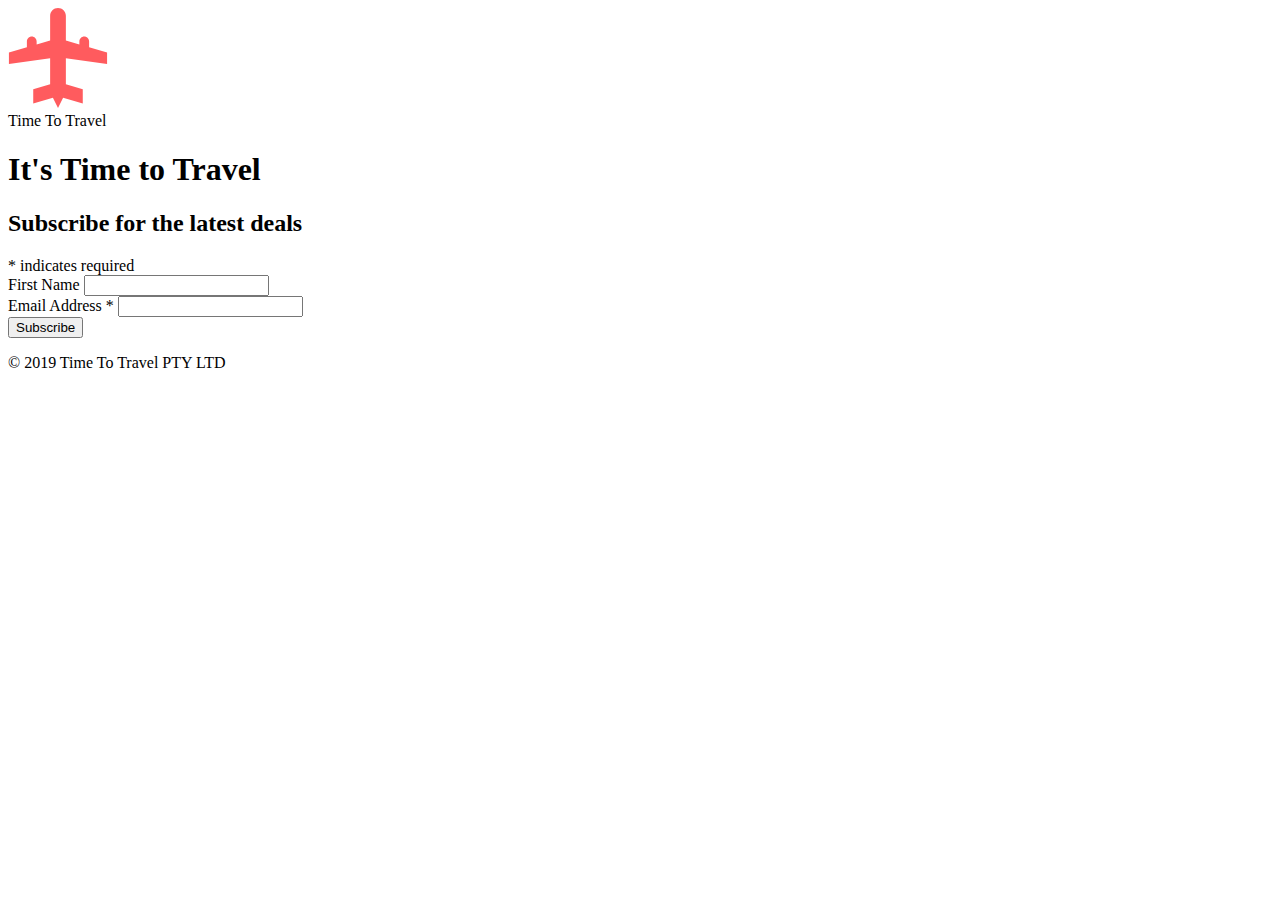
==== index.html @ d87f47b0 "Added mailchimp form" ====
<!DOCTYPE html>

<html>
  <head>
    <meta charset="utf-8" />

    <title>
      Great Travel Deals from It's Time to Travel
    </title>

    <meta
      name="description"
      content="Find exclusive, boutique holidays, cruises and adventures from Australia's leading travel agent."
    />
  </head>

  <body>
    <header>
      <div class="layout-wide">
        <div class="logo-wrapper">
          <a href="index.html">
            <img
              alt="Time To Travel Logo"
              src="resources/images/logo.svg"
              class="logo"
            />
          </a>
        </div>

        <div class="site-title">
          Time To Travel
        </div>
      </div>
      <!-- layout-wide-->
    </header>

    <main>
      <h1>It's Time to Travel</h1>
    </main>

    <footer>
      <div class="footer-subscribe">
        <div class="layout-wide">
          <!-- subscription form will go here -->

          <!-- Begin Mailchimp Signup Form -->
          <div id="mc_embed_signup">
            <form
              action="https://ymail.us20.list-manage.com/subscribe/post?u=9c3291840de8556e7c569e293&amp;id=78b073506f"
              method="post"
              id="mc-embedded-subscribe-form"
              name="mc-embedded-subscribe-form"
              class="validate"
              target="_blank"
              novalidate
            >
              <div id="mc_embed_signup_scroll">
                <h2>Subscribe for the latest deals</h2>
                <div class="indicates-required">
                  <span class="asterisk">*</span> indicates required
                </div>
                <div class="mc-field-group">
                  <label for="mce-FNAME">First Name </label>
                  <input
                    type="text"
                    value=""
                    name="FNAME"
                    class=""
                    id="mce-FNAME"
                  />
                </div>
                <div class="mc-field-group">
                  <label for="mce-EMAIL"
                    >Email Address <span class="asterisk">*</span>
                  </label>
                  <input
                    type="email"
                    value=""
                    name="EMAIL"
                    class="required email"
                    id="mce-EMAIL"
                  />
                </div>
                <div id="mce-responses" class="clear">
                  <div
                    class="response"
                    id="mce-error-response"
                    style="display:none"
                  ></div>
                  <div
                    class="response"
                    id="mce-success-response"
                    style="display:none"
                  ></div>
                </div>
                <!-- real people should not fill this in and expect good things - do not remove this or risk form bot signups-->
                <div
                  style="position: absolute; left: -5000px;"
                  aria-hidden="true"
                >
                  <input
                    type="text"
                    name="b_9c3291840de8556e7c569e293_78b073506f"
                    tabindex="-1"
                    value=""
                  />
                </div>
                <div class="clear">
                  <input
                    type="submit"
                    value="Subscribe"
                    name="subscribe"
                    id="mc-embedded-subscribe"
                    class="button"
                  />
                </div>
              </div>
            </form>
          </div>
          <script
            type="text/javascript"
            src="//s3.amazonaws.com/downloads.mailchimp.com/js/mc-validate.js"
          ></script
          ><script type="text/javascript">
            (function($) {
              window.fnames = new Array();
              window.ftypes = new Array();
              fnames[1] = "FNAME";
              ftypes[1] = "text";
              fnames[0] = "EMAIL";
              ftypes[0] = "email";
              fnames[3] = "ADDRESS";
              ftypes[3] = "address";
              fnames[4] = "PHONE";
              ftypes[4] = "phone";
            })(jQuery);
            var $mcj = jQuery.noConflict(true);
          </script>
          <!--End mc_embed_signup-->
        </div>
      </div>

      <div class="footer-notices">
        <div class="layout-wide">
          <p>&copy; 2019 Time To Travel PTY LTD</p>
        </div>
      </div>
    </footer>
  </body>
</html>
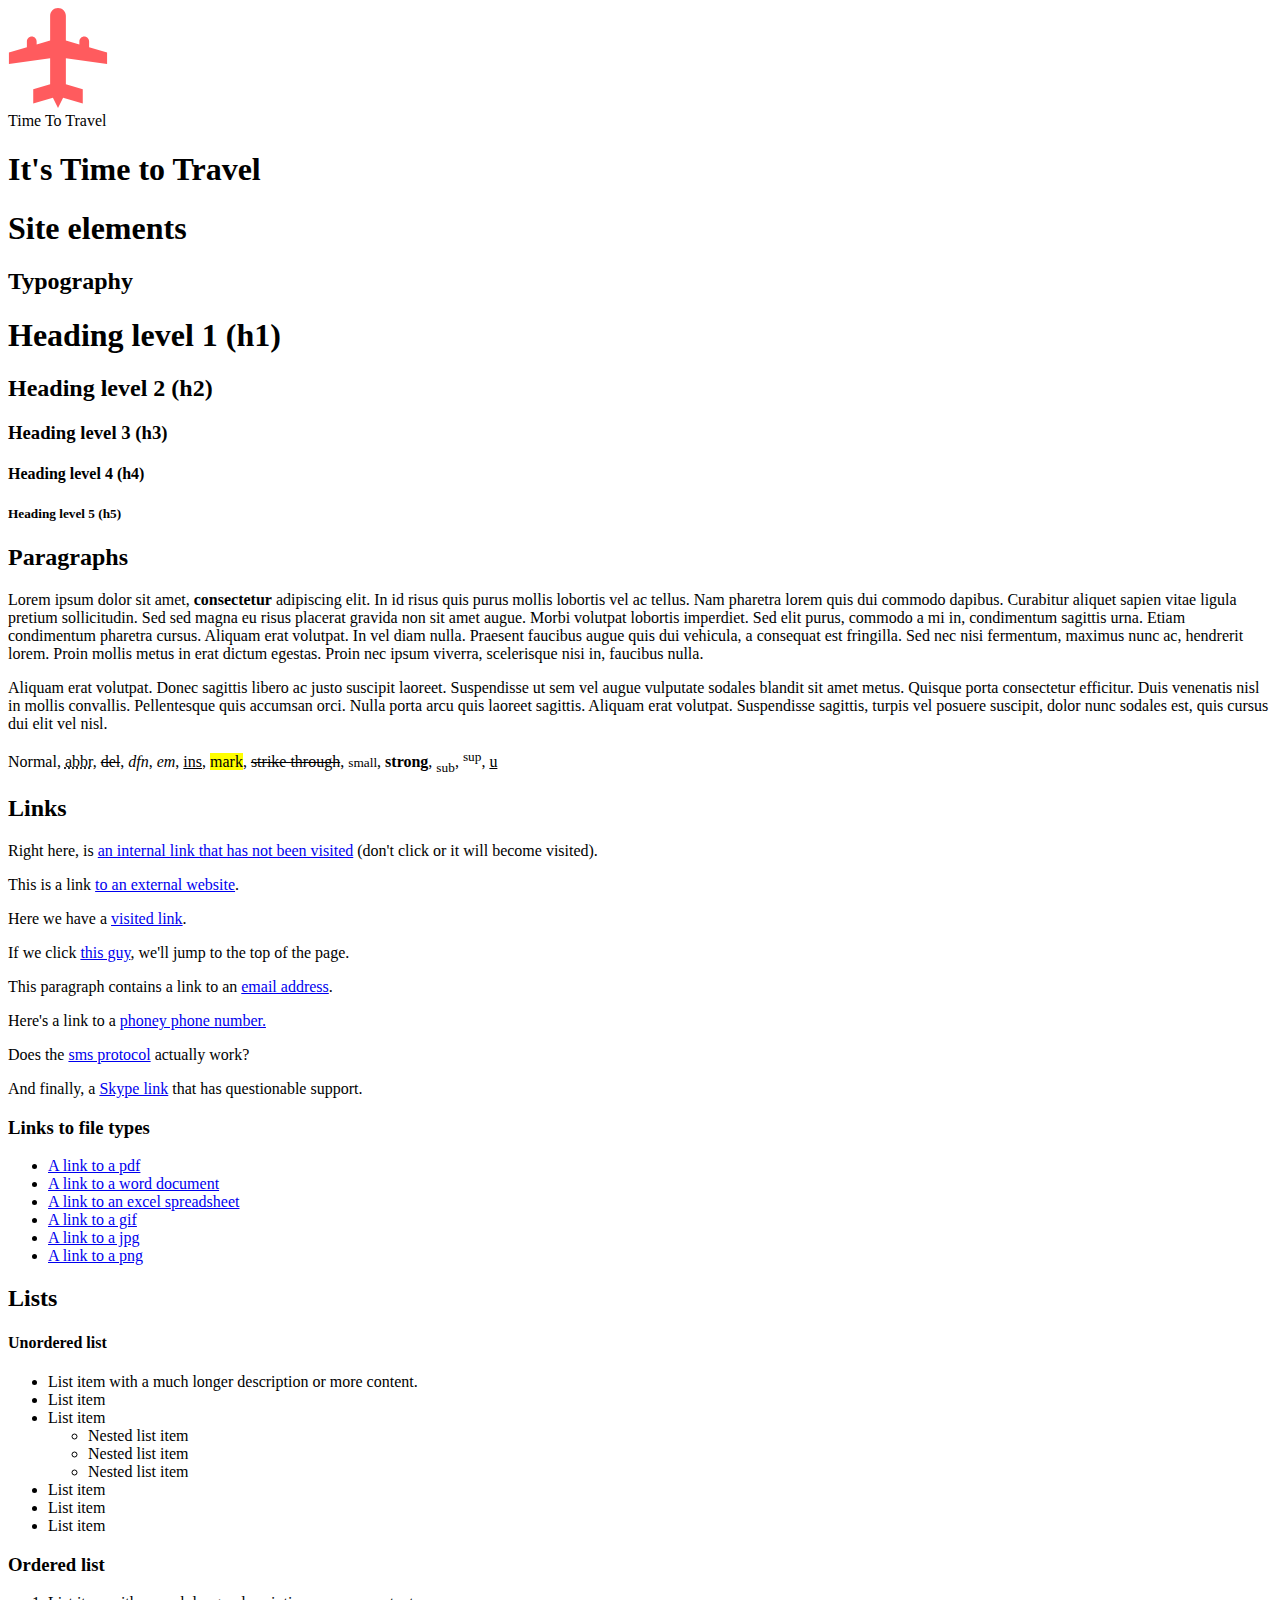
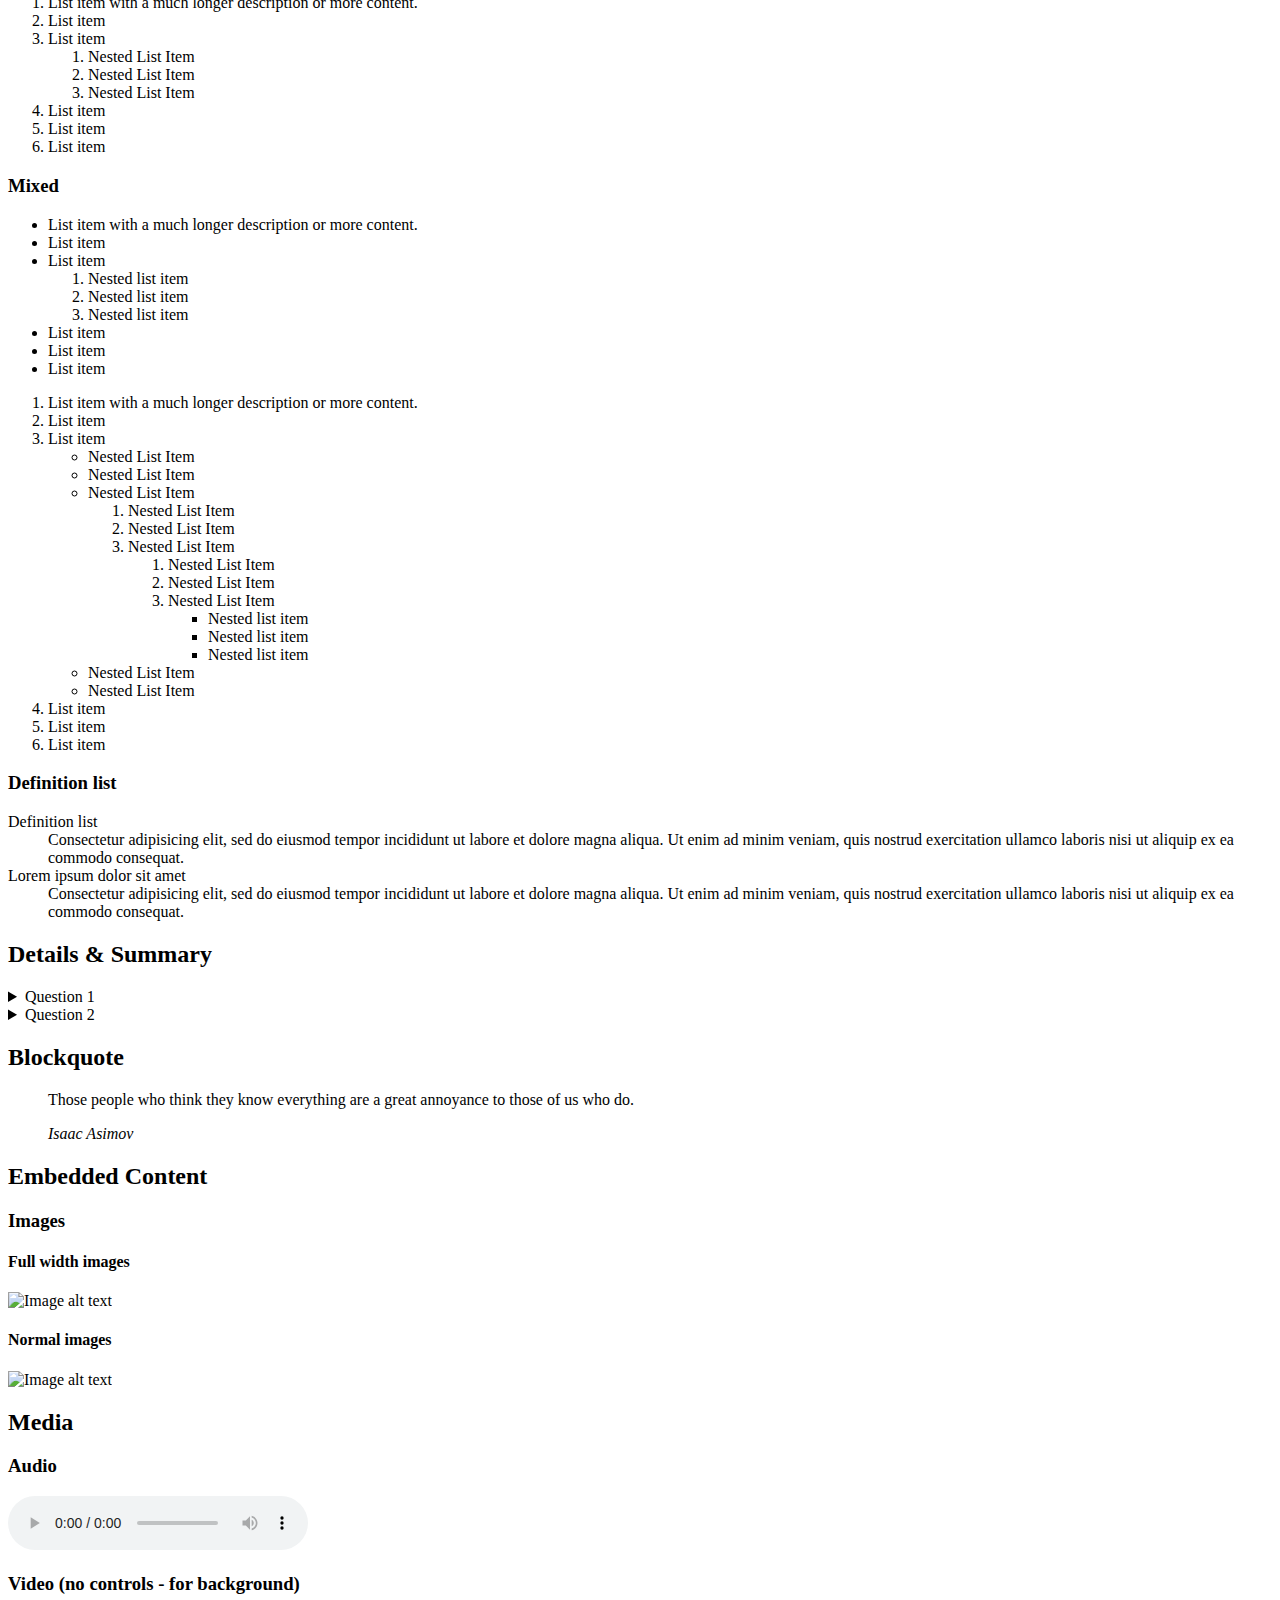
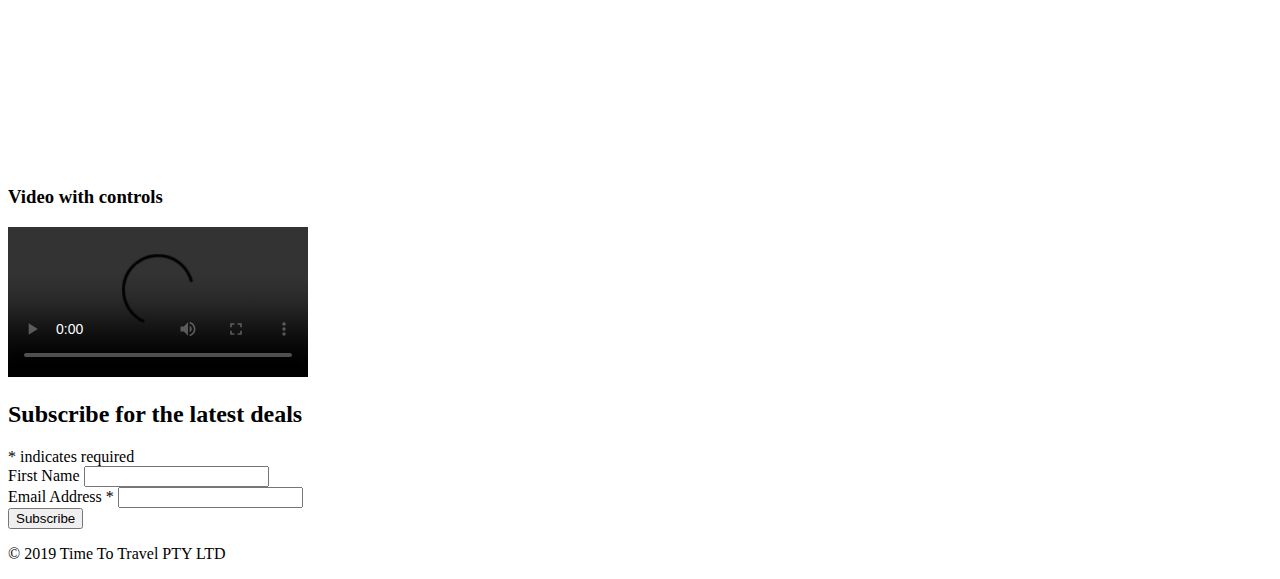
==== commit 7bb406b7: "Added dummy content" ====
--- a/index.html
+++ b/index.html
@@ -36,6 +36,297 @@
 
     <main>
       <h1>It's Time to Travel</h1>
+
+      <section class="layout-wide">
+        <h1>Site elements</h1>
+    
+        <h2>Typography</h2>
+    
+        <h1>Heading level 1 (h1)</h1>
+        <h2 class="section-title">Heading level 2 (h2)</h2>
+        <h3 class="subtitle">Heading level 3 (h3)</h3>
+        <h4 class="">Heading level 4 (h4)</h4>
+        <h5>Heading level 5 (h5)</h5>
+    
+    
+        <h2>Paragraphs</h2>
+        <p>Lorem ipsum dolor sit amet,
+            <strong>consectetur</strong> adipiscing elit. In id risus quis purus mollis lobortis vel ac tellus. Nam pharetra lorem quis
+            dui commodo dapibus. Curabitur aliquet sapien vitae ligula pretium sollicitudin. Sed sed magna eu risus placerat
+            gravida non sit amet augue. Morbi volutpat lobortis imperdiet. Sed elit purus, commodo a mi in, condimentum sagittis
+            urna. Etiam condimentum pharetra cursus. Aliquam erat volutpat. In vel diam nulla. Praesent faucibus augue quis dui
+            vehicula, a consequat est fringilla. Sed nec nisi fermentum, maximus nunc ac, hendrerit lorem. Proin mollis metus
+            in erat dictum egestas. Proin nec ipsum viverra, scelerisque nisi in, faucibus nulla.</p>
+        <p>Aliquam erat volutpat. Donec sagittis libero ac justo suscipit laoreet. Suspendisse ut sem vel augue vulputate sodales
+            blandit sit amet metus. Quisque porta consectetur efficitur. Duis venenatis nisl in mollis convallis. Pellentesque
+            quis accumsan orci. Nulla porta arcu quis laoreet sagittis. Aliquam erat volutpat. Suspendisse sagittis, turpis vel
+            posuere suscipit, dolor nunc sodales est, quis cursus dui elit vel nisl.</p>
+    
+        <p>Normal,
+            <abbr title="Abbreviations">abbr</abbr>,
+            <del>del</del>,
+            <dfn>dfn</dfn>,
+            <em>em</em>,
+            <ins>ins</ins>,
+            <mark>mark</mark>,
+            <s>strike through</s>,
+            <small>small</small>,
+            <strong>strong</strong>,
+            <sub>sub</sub>,
+            <sup>sup</sup>,
+            <u>u</u>
+        </p>
+    
+    
+        <h2>Links</h2>
+        <p>Right here, is
+            <a href="?2017-06-2703%3A30%3A17">an internal link that has not been visited</a> (don't click or it will become visited).
+        </p>
+        <p>This is a link
+            <a href="http://google.com">to an external website</a>.</p>
+        <p>Here we have a
+            <a href=".">visited link</a>.</p>
+        <p>If we click
+            <a href="#">this guy</a>, we'll jump to the top of the page.</p>
+    
+        <p>This paragraph contains a link to an
+            <a href="mailto:sam@meeum.com">email address</a>.</p>
+        <p>Here's a link to a
+            <a href="tel:12345678">phoney phone number.</a>
+        </p>
+        <p>Does the
+            <a href="sms:0413889846">sms protocol</a> actually work?</p>
+        <p>And finally, a
+            <a href="callto:sam_hemphill">Skype link</a> that has questionable support.</p>
+        <h3>Links to file types</h3>
+        <ul class="file-list">
+            <li>
+                <a href="test.pdf">A link to a pdf</a>
+            </li>
+            <li>
+                <a href="test.doc">A link to a word document</a>
+            </li>
+            <li>
+                <a href="test.xlsx">A link to an excel spreadsheet</a>
+            </li>
+            <li>
+                <a href="test.gif">A link to a gif</a>
+            </li>
+            <li>
+                <a href="test.jpg">A link to a jpg</a>
+            </li>
+            <li>
+                <a href="test.png">A link to a png</a>
+            </li>
+        </ul>
+    
+        <h2>Lists</h2>
+        <h4>Unordered list</h4>
+        <ul>
+            <li>List item with a much longer description or more content.</li>
+            <li>List item</li>
+            <li>List item
+                <ul>
+                    <li>Nested list item</li>
+                    <li>Nested list item</li>
+                    <li>Nested list item</li>
+                </ul>
+            </li>
+            <li>List item</li>
+            <li>List item</li>
+            <li>List item</li>
+        </ul>
+        <h3>Ordered list</h3>
+        <ol>
+            <li>List item with a much longer description or more content.</li>
+            <li>List item</li>
+            <li>List item
+                <ol>
+                    <li>Nested List Item</li>
+                    <li>Nested List Item</li>
+                    <li>Nested List Item</li>
+                </ol>
+            </li>
+            <li>List item</li>
+            <li>List item</li>
+            <li>List item</li>
+        </ol>
+        <h3>Mixed</h3>
+        <ul>
+            <li>List item with a much longer description or more content.</li>
+            <li>List item</li>
+            <li>List item
+                <ol>
+                    <li>Nested list item</li>
+                    <li>Nested list item</li>
+                    <li>Nested list item</li>
+                </ol>
+            </li>
+            <li>List item</li>
+            <li>List item</li>
+            <li>List item</li>
+        </ul>
+        <ol>
+            <li>List item with a much longer description or more content.</li>
+            <li>List item</li>
+            <li>List item
+                <ul>
+                    <li>Nested List Item</li>
+                    <li>Nested List Item</li>
+                    <li>Nested List Item
+                        <ol>
+                            <li>Nested List Item</li>
+                            <li>Nested List Item</li>
+                            <li>Nested List Item
+                                <ol>
+                                    <li>Nested List Item</li>
+                                    <li>Nested List Item</li>
+                                    <li>Nested List Item
+                                        <ul>
+                                            <li>Nested list item</li>
+                                            <li>Nested list item</li>
+                                            <li>Nested list item</li>
+                                        </ul>
+                                    </li>
+                                </ol>
+                            </li>
+                        </ol>
+                    </li>
+                    <li>Nested List Item</li>
+                    <li>Nested List Item</li>
+                </ul>
+            </li>
+            <li>List item</li>
+            <li>List item</li>
+            <li>List item</li>
+        </ol>
+        <h3>Definition list</h3>
+        <dl>
+            <dt>Definition list</dt>
+            <dd>Consectetur adipisicing elit, sed do eiusmod tempor incididunt ut labore et dolore magna aliqua. Ut enim ad minim
+                veniam, quis nostrud exercitation ullamco laboris nisi ut aliquip ex ea commodo consequat.</dd>
+            <dt>Lorem ipsum dolor sit amet</dt>
+            <dd>Consectetur adipisicing elit, sed do eiusmod tempor incididunt ut labore et dolore magna aliqua. Ut enim ad minim
+                veniam, quis nostrud exercitation ullamco laboris nisi ut aliquip ex ea commodo consequat.</dd>
+        </dl>
+        <h2>Details &amp; Summary</h2>
+        <details>
+            <summary>Question 1</summary>
+            <p>
+                <strong>Pellentesque habitant morbi tristique</strong> senectus et netus et malesuada fames ac turpis egestas. Vestibulum
+                tortor quam, feugiat vitae, ultricies eget, tempor sit amet, ante. Donec eu libero sit amet quam egestas semper.
+                <em>Aenean ultricies mi vitae est.</em> Mauris placerat eleifend leo. Quisque sit amet est et sapien ullamcorper
+                pharetra. Vestibulum erat wisi, condimentum sed,
+                <code>commodo vitae</code>, ornare sit amet, wisi. Aenean fermentum, elit eget tincidunt condimentum, eros ipsum rutrum orci, sagittis
+                tempus lacus enim ac dui.
+                <a href="#" onclick="return false;">Donec non enim</a> in turpis pulvinar facilisis. Ut felis.</p>
+            <details>
+                <summary>Related documents</summary>
+                <ul>
+                    <li>
+                        <a href="#" onclick="return false;">Lorem ipsum dolor sit amet, consectetuer adipiscing elit.</a>
+                    </li>
+                    <li>
+                        <a href="#" onclick="return false;">Aliquam tincidunt mauris eu risus.</a>
+                    </li>
+                    <li>
+                        <a href="#" onclick="return false;">Lorem ipsum dolor sit amet, consectetuer adipiscing elit.</a>
+                    </li>
+                    <li>
+                        <a href="#" onclick="return false;">Aliquam tincidunt mauris eu risus.</a>
+                    </li>
+                </ul>
+            </details>
+        </details>
+        <details>
+            <summary>Question 2</summary>
+            <p>Duis consequat metus et eros rutrum, interdum facilisis urna interdum. Etiam facilisis diam in libero varius ultricies
+                id id est. Sed lacinia pellentesque sem vel sagittis.</p>
+        </details>
+    
+        <h2>Blockquote</h2>
+        <blockquote>
+            <p>Those people who think they know everything are a great annoyance to those of us who do.</p>
+            <cite>Isaac Asimov</cite>
+        </blockquote>
+    
+        <h2>Embedded Content</h2>
+    
+        <h3>Images</h3>
+    
+        <h4>Full width images</h4>
+        <div class="layout-full-width">
+    
+    
+            <img src="/resources/" alt="Image alt text">
+    
+        </div>
+        <h4>Normal images</h4>
+        <div class="layout-full-width">
+    
+            <img src="//placekitten.com/480/480" alt="Image alt text">
+    
+        </div>
+    
+        <!--
+        <h2 class="">Embedded iFrames</h2>
+    
+        <h3>Google map iframe</h3>
+    
+    
+    
+        <iframe src="//www.google.com/maps/embed?pb=!1m18!1m12!1m3!1d3023.0178591622634!2d-73.99626068437783!3d40.739632543860985!2m3!1f0!2f0!3f0!3m2!1i1024!2i768!4f13.1!3m3!1m2!1s0x89c259a328bb5c7f%3A0xf14187fc45e4df26!2sSpotify!5e0!3m2!1sen!2sau!4v1525579267928"
+            width="600" height="450" frameborder="0" style="border:0" allowfullscreen></iframe>
+    
+    
+    
+        <h3>YouTube iframe</h3>
+        <iframe width="560" height="315" src="https://www.youtube.com/embed/jm6GXnV7c6E" frameborder="0" allow="autoplay; encrypted-media" allowfullscreen></iframe>
+    
+        -->
+    
+    
+    
+        <h2>Media</h2>
+    
+        <h3>Audio</h3>
+    
+    
+        <div>
+            <!-- Simple audio playback -->
+            <audio src="resources/audio/Friday-Night-Lights-intro.mp3" controls>
+                Your browser does not support the
+                <code>audio</code> element.
+            </audio>
+        </div>
+    
+    
+    
+        <h3>Video (no controls - for background)</h3>
+        <video autoplay loop class="">
+            <source src="resources/video/Cloud_Surf.mp4" type="video/mp4" poster="resources/video/Cloud_Surf.jpg" />Your browser does not support the video tag. I suggest you upgrade your browser.
+            <source src="resources/video/Cloud_Surf.webm" type="video/webm" poster="resources/video/Cloud_Surf.jpg" />Your browser does not support the video tag. I suggest you upgrade your browser.
+        </video>
+    
+    
+    
+        <h3>Video with controls</h3>
+    
+    
+    
+        <video controls class="">
+            <source src="resources/video/Cloud_Surf.mp4" type="video/mp4" poster="resources/video/Cloud_Surf.jpg" />Your browser does not support the video tag. I suggest you upgrade your browser.
+            <source src="resources/video/Cloud_Surf.webm" type="video/webm" poster="resources/video/Cloud_Surf.jpg" />Your browser does not support the video tag. I suggest you upgrade your browser.
+        </video>
+    
+    
+    
+    
+    
+    
+    </section>
+    
+
     </main>
 
     <footer>
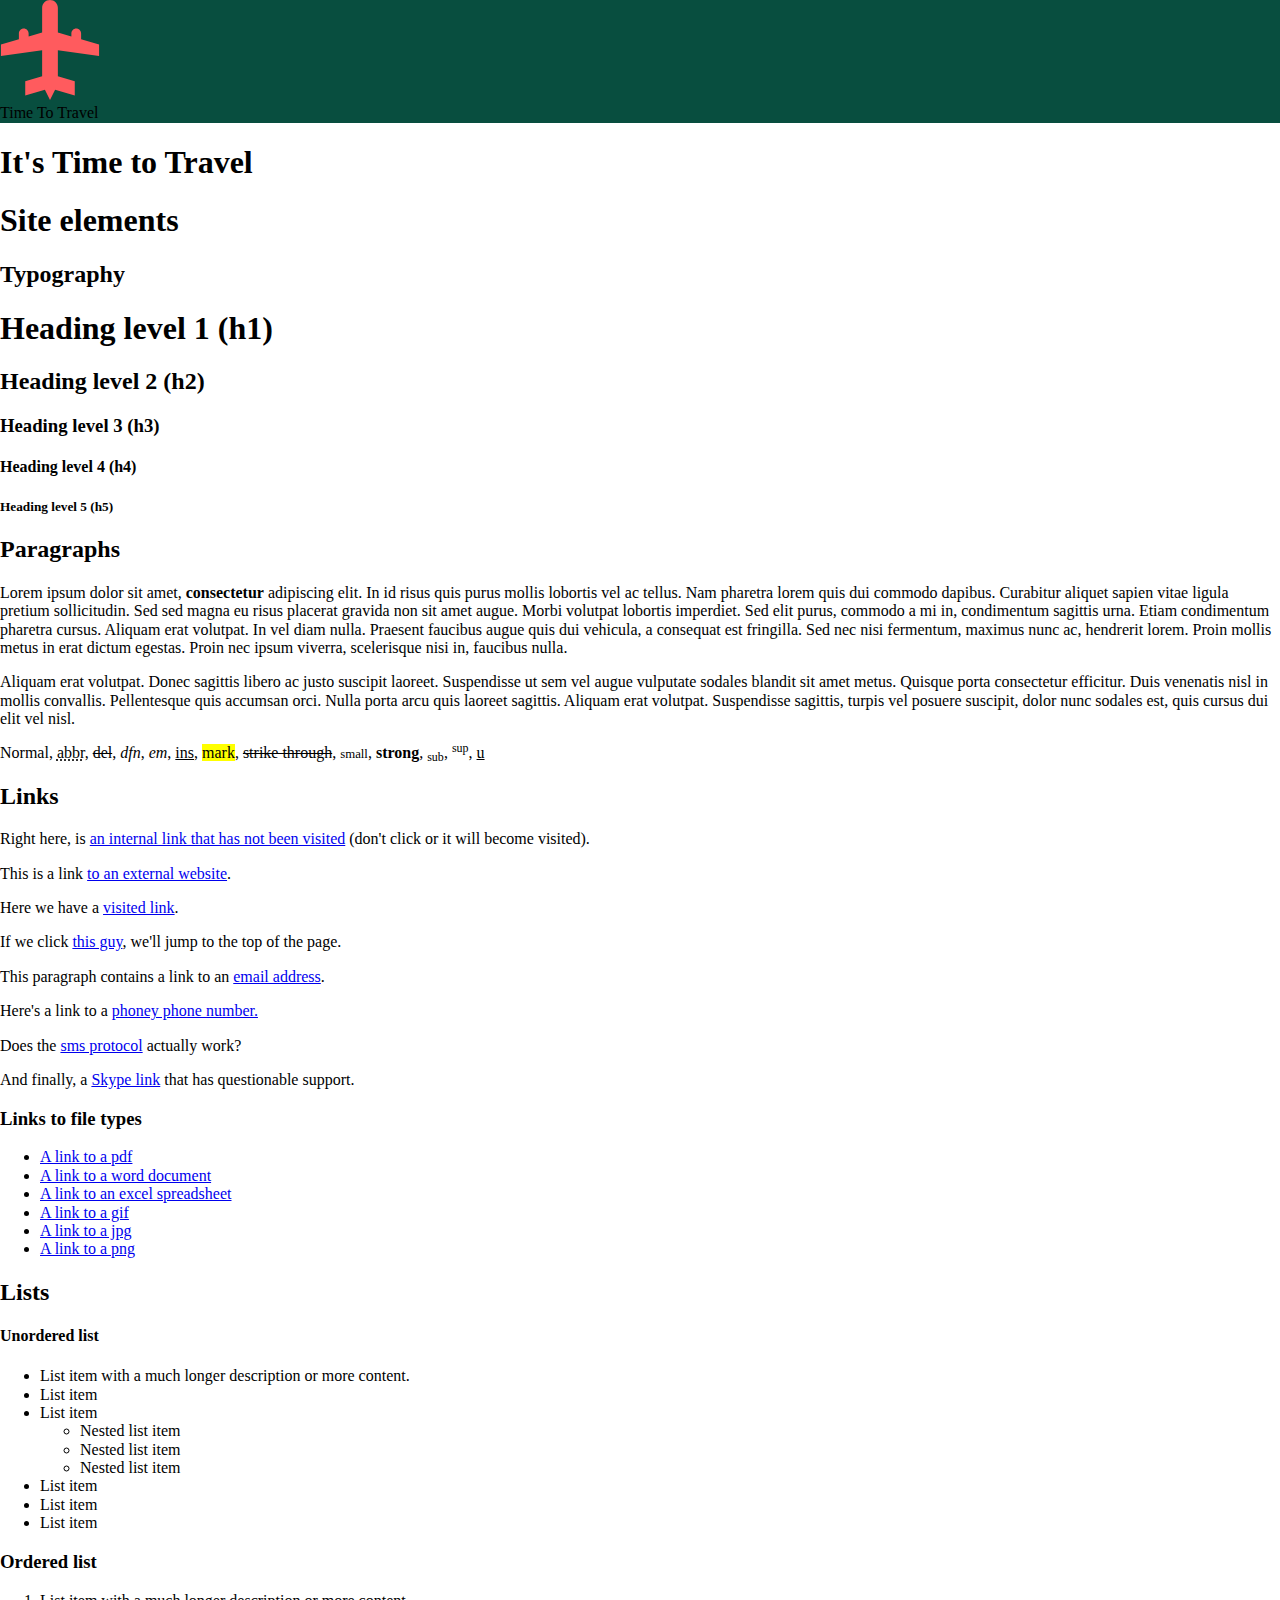
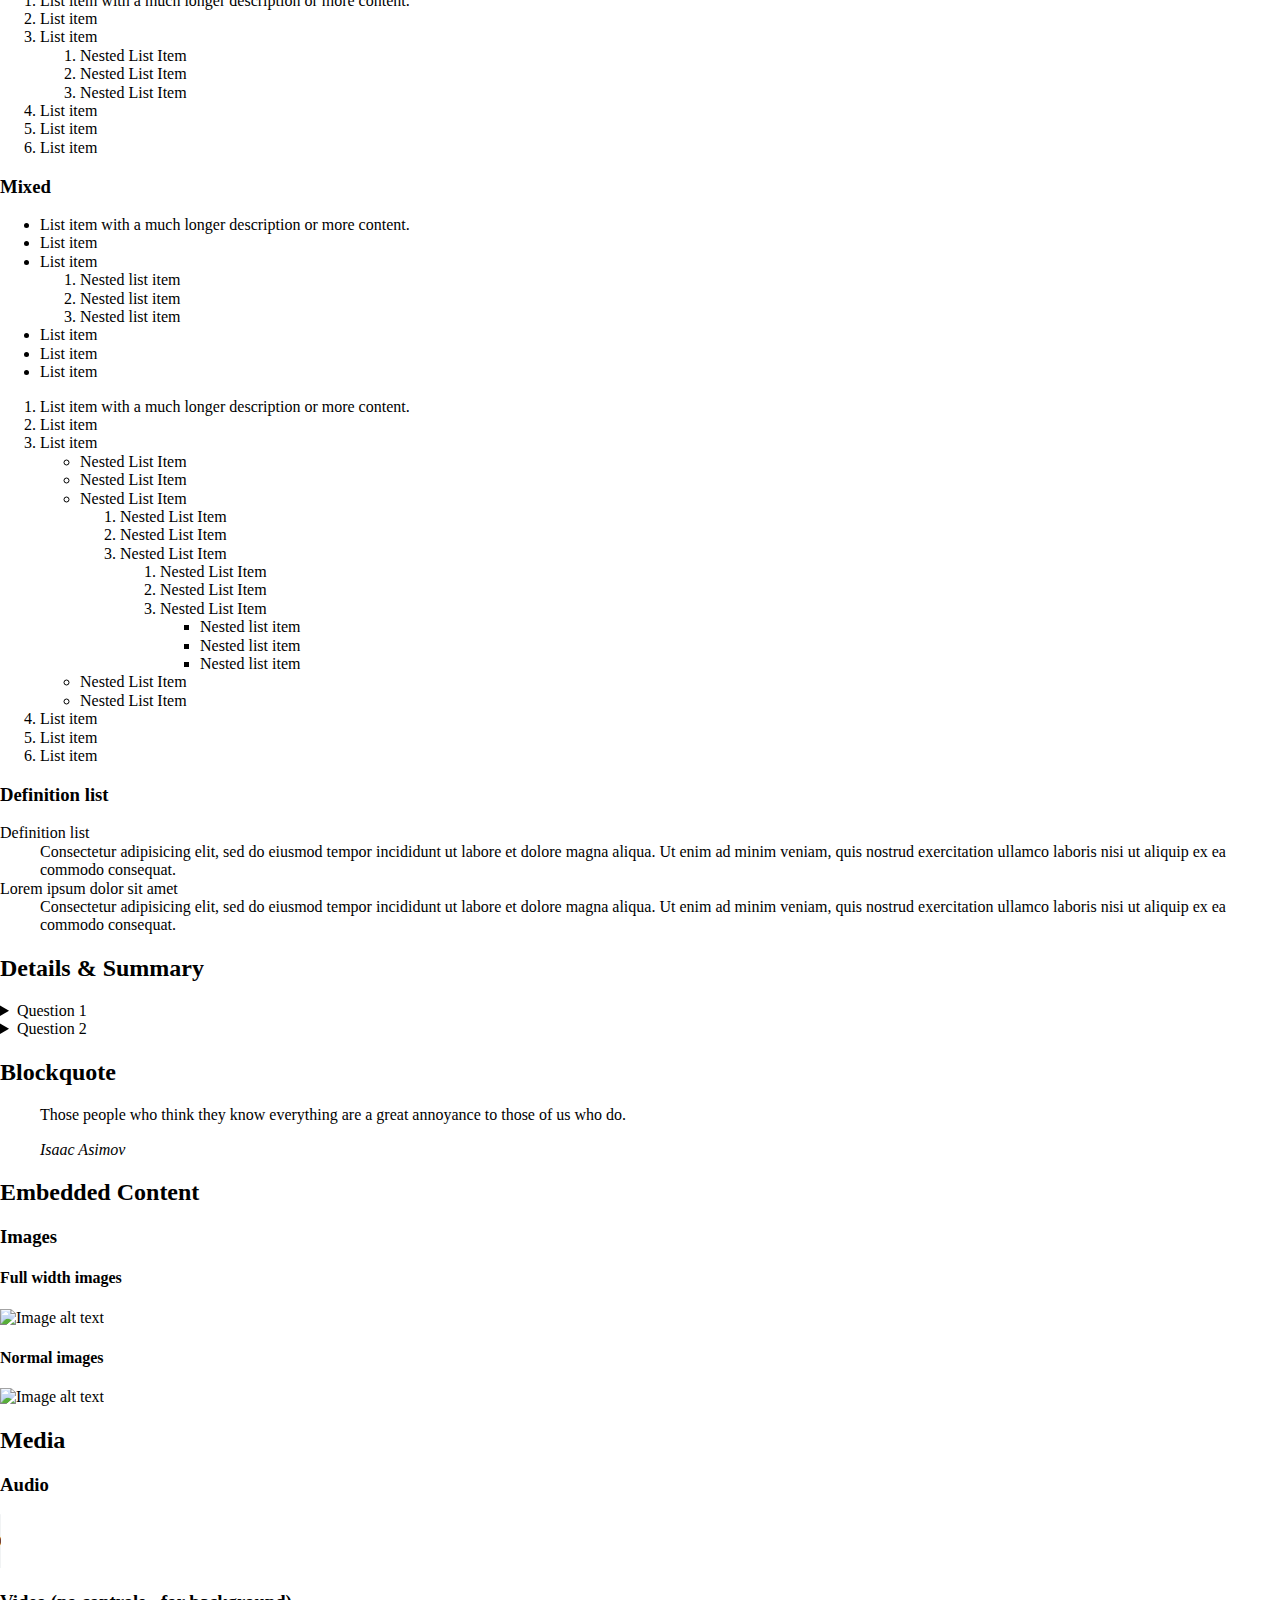
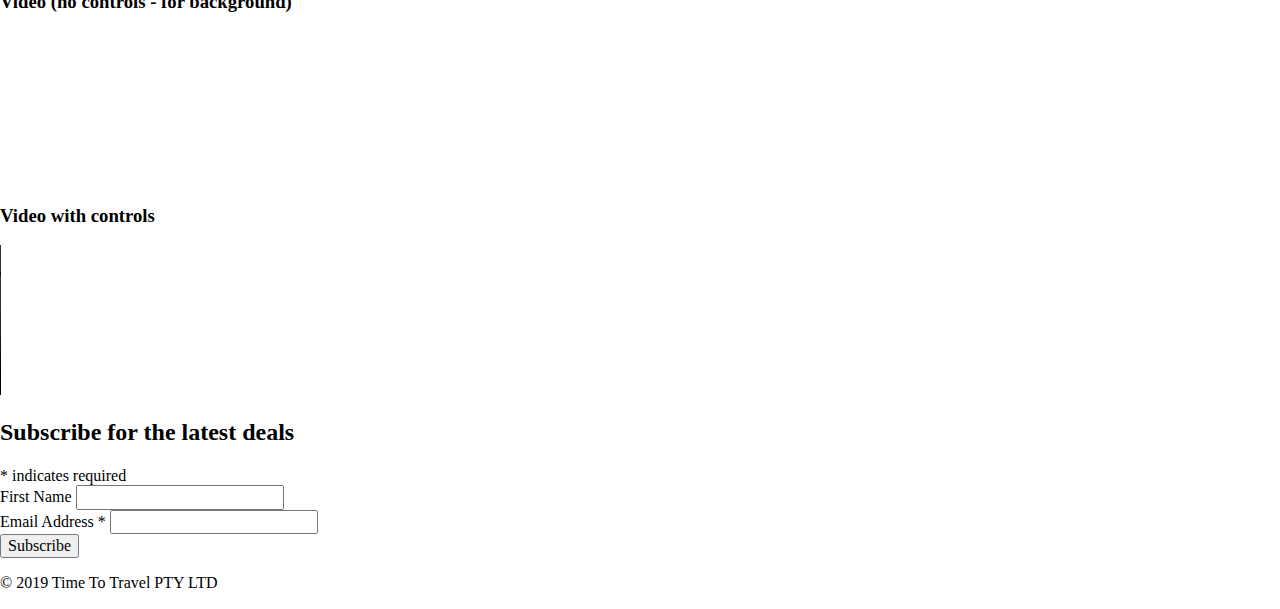
==== commit 9f49ef54: "Added CSS and basic style structure" ====
--- a/index.html
+++ b/index.html
@@ -7,6 +7,11 @@
     <title>
       Great Travel Deals from It's Time to Travel
     </title>
+
+    <link rel="stylesheet" href="resources/css/normalize.css"> 
+
+    <link rel="stylesheet" href="resources/css/main.css"> 
+
 
     <meta
       name="description"
--- a/resources/css/main.css
+++ b/resources/css/main.css
@@ -0,0 +1,45 @@
+
+
+/* ---------------------------------------------------- VARIABLES */
+
+
+
+
+/* ---------------------------------------------------- GLOBAL DEFAULTS */
+
+
+
+
+/* ---------------------------------------------------- HEADINGS AND TYPE */
+
+
+
+
+/* ---------------------------------------------------- LAYOUTS */
+
+
+
+
+/* ---------------------------------------------------- HEADER */
+
+header {
+    background-color: #084e3f;
+}
+
+
+/* ---------------------------------------------------- NAVIGATION */
+
+
+
+
+/* ---------------------------------------------------- FOOTER */
+
+
+
+
+/* ---------------------------------------------------- FORMS */
+
+
+
+
+/* ---------------------------------------------------- MODULES */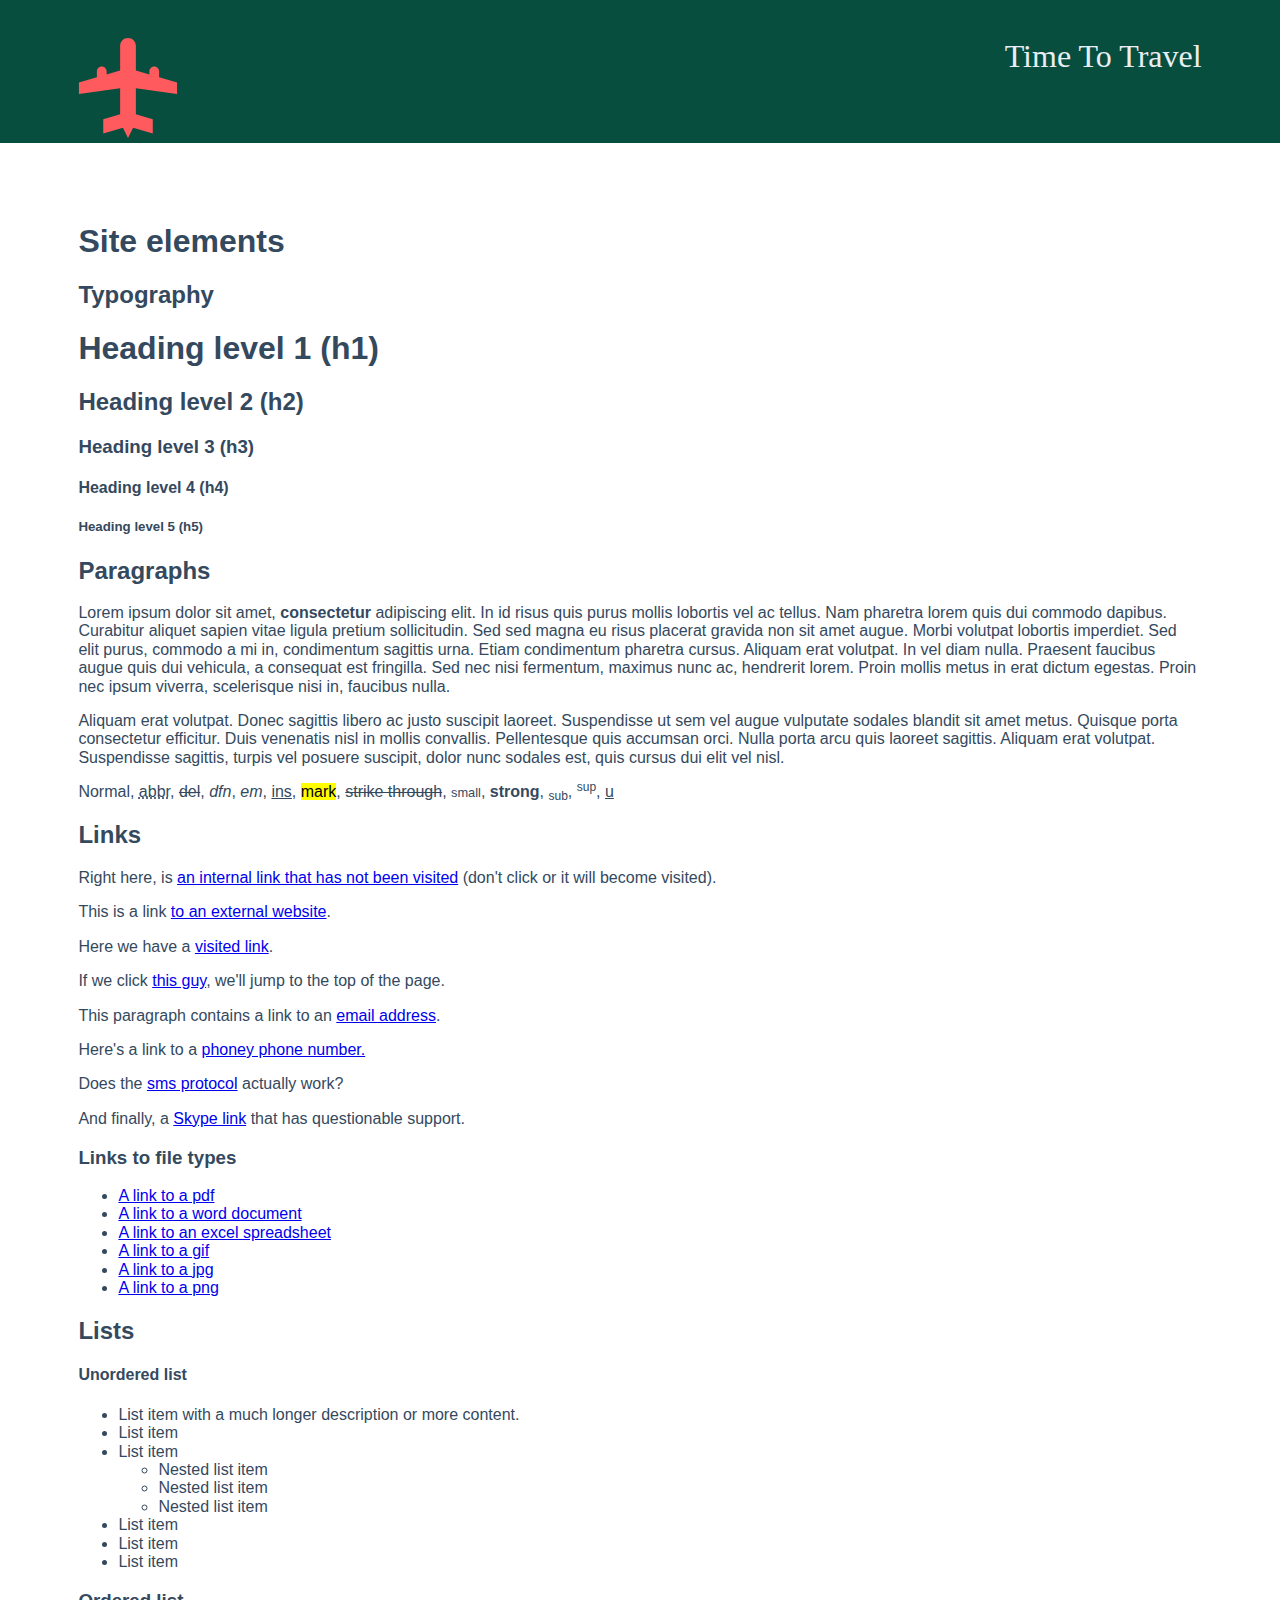
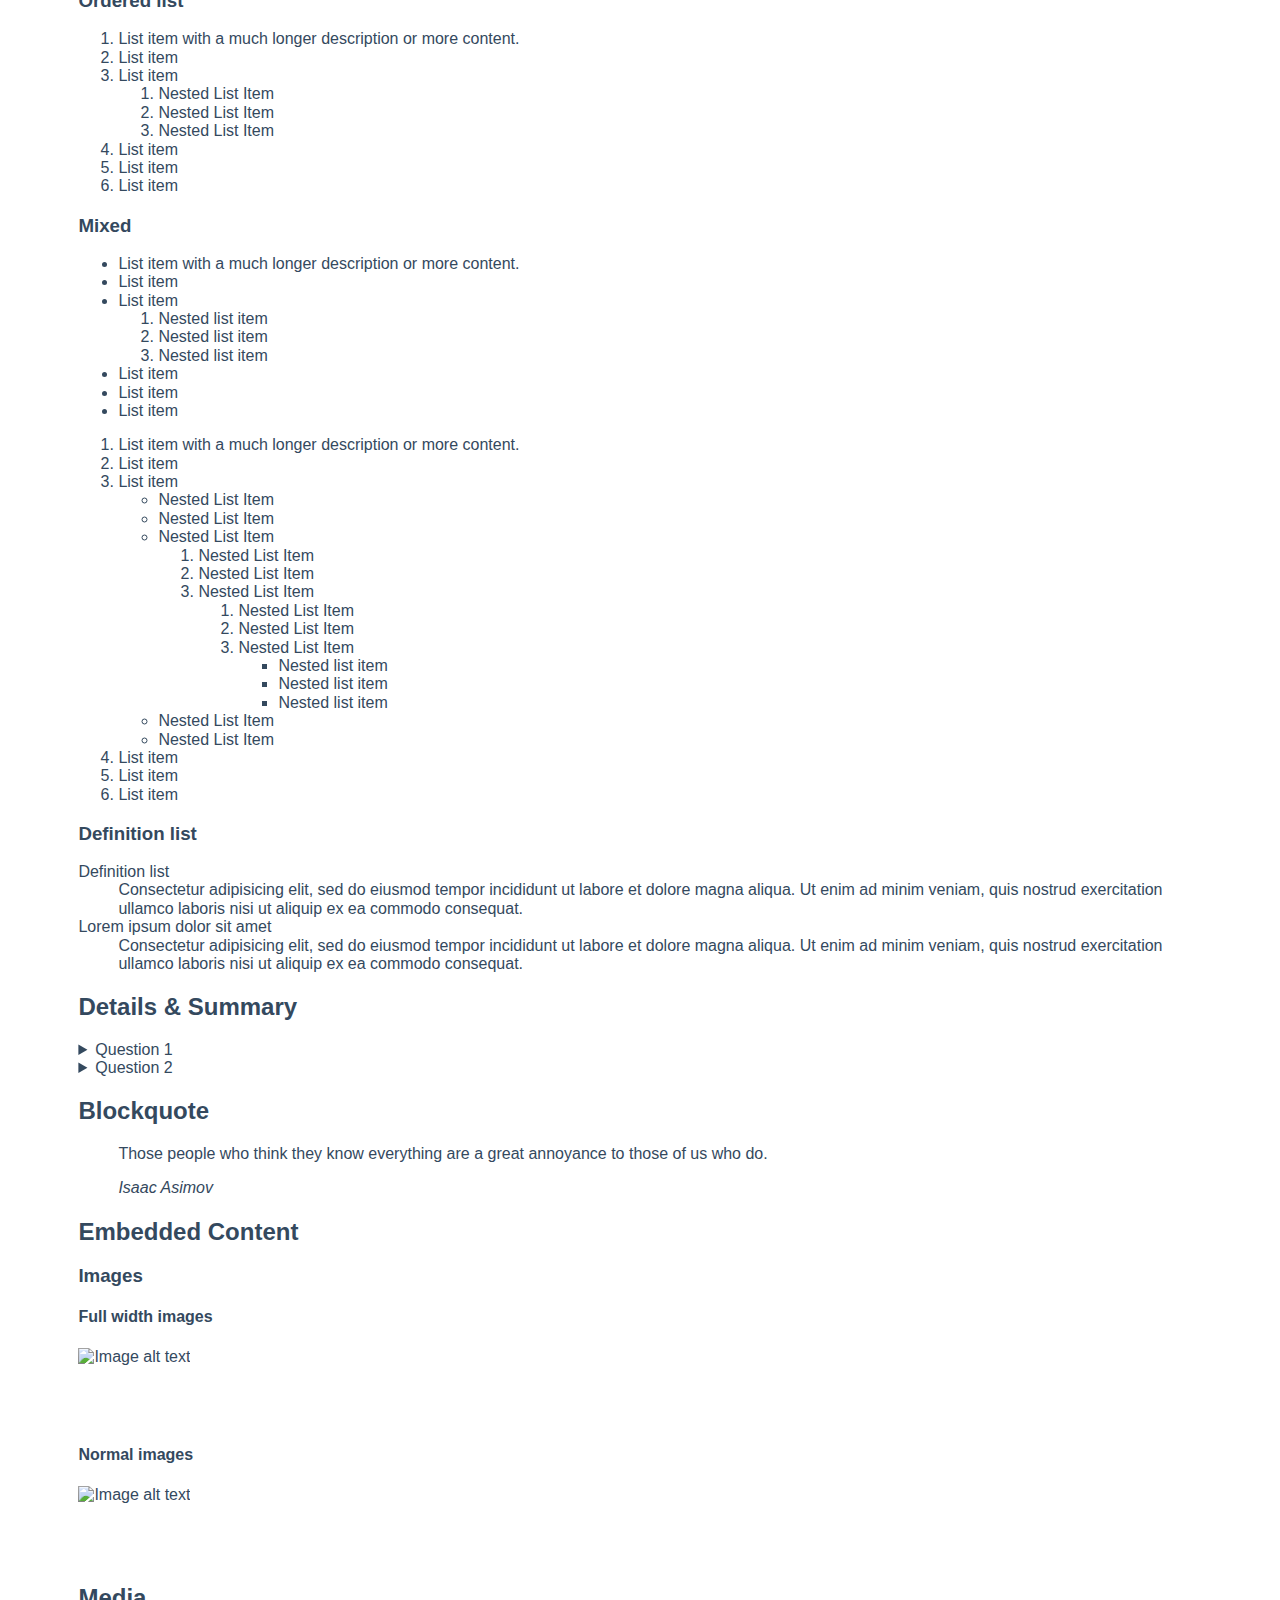
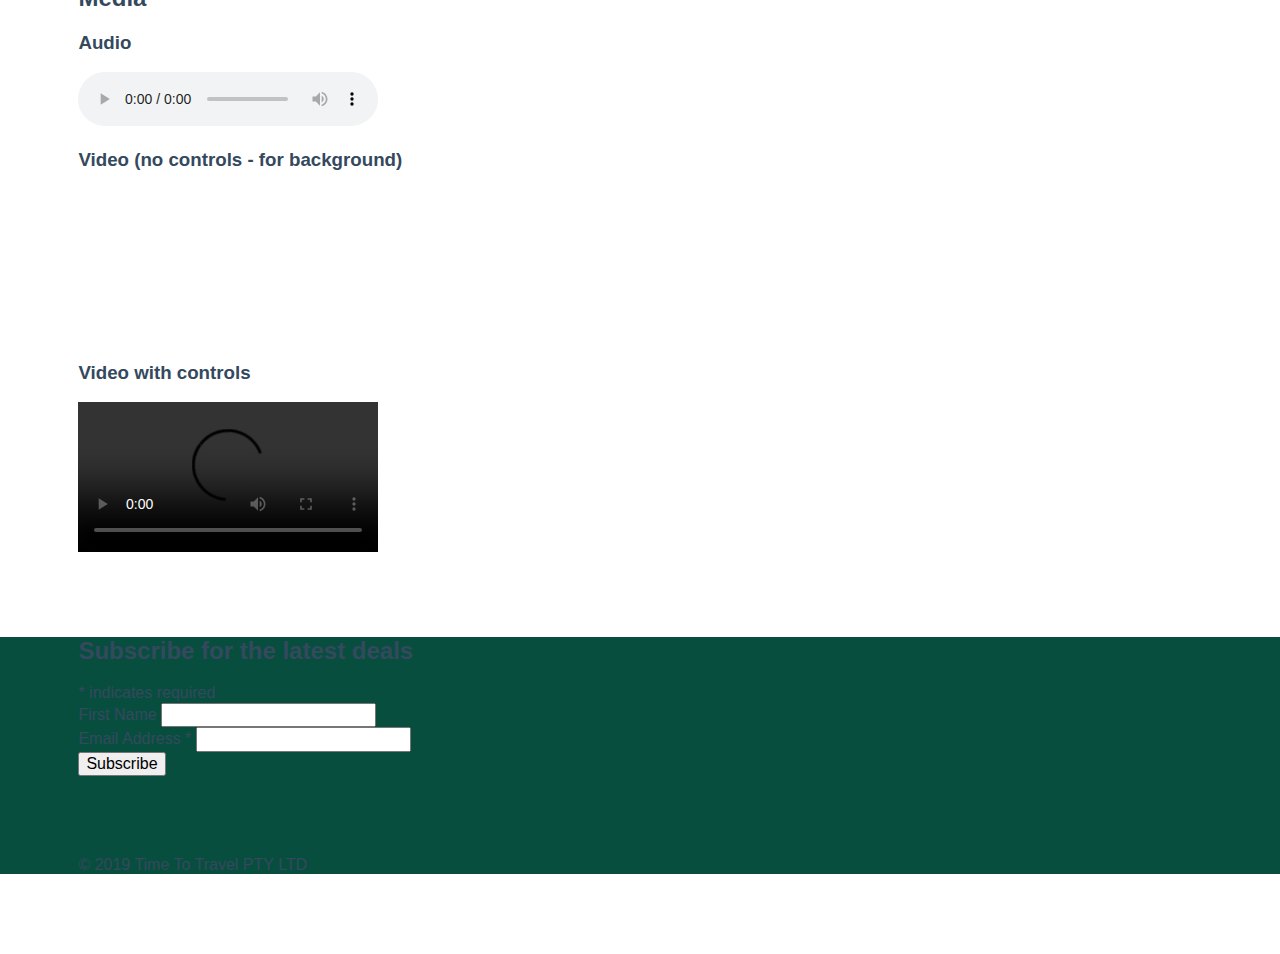
==== commit eccc18f9: "CSS content update and viewport" ====
--- a/index.html
+++ b/index.html
@@ -7,6 +7,8 @@
     <title>
       Great Travel Deals from It's Time to Travel
     </title>
+
+    <meta name="viewport" content="width=device-width, initial-scale=1">
 
     <link rel="stylesheet" href="resources/css/normalize.css"> 
 
@@ -40,7 +42,6 @@
     </header>
 
     <main>
-      <h1>It's Time to Travel</h1>
 
       <section class="layout-wide">
         <h1>Site elements</h1>
--- a/resources/css/main.css
+++ b/resources/css/main.css
@@ -2,12 +2,61 @@
 
 /* ---------------------------------------------------- VARIABLES */
 
+:root {
+    /* Colors */
+    --color-green: #084e3f;
+    --color-red: #ff5b5e;
+    --color-deep-blue: #28313b;
+    --color-light-grey: #97a4b1;
+    --color-mid-blue: #34495e;
+    --color-almost-white: #e8eef4;
+  
+    /* abstract colors out */
+    --main-text-color: var(--color-mid-blue);
+    --strong-text-color: var(--color-deep-blue);
+    --alternative-text-color: var(--color-almost-white);
+    --link-color: var(--color-red);
+    --border-color: var(--color-light-grey);
+    
+    --secondary-bg-color: var(--color-almost-white);
+    --alternative-bg-color: var(--color-green);
+  
+    --padder: 3%;
+    --spacer: 20px;
+    --spacer-large: 80px;
+    --transition-time: 0.3s;
+  
+    --font-size-site-title: 32px;
+    --font-size-page-title: 40px;
+    --font-size-section-title: 30px; 
+    --font-size-sub-title: 24px;
+    --font-size-heading-small: 16px;
+   
+    --area-wide: 1200px;
+    --area-narrow: 800px;
 
+    --font-default: arial, sans-serif;
+    --font-heading: georgia, serif;
+  }
 
 
 /* ---------------------------------------------------- GLOBAL DEFAULTS */
 
+* {
+    box-sizing: border-box;
+}
 
+
+body {
+    color: var(--main-text-color);
+    font-family: var(--font-default);
+}
+
+
+img {
+    max-width: 100%;
+    height: auto;
+}
 
 
 /* ---------------------------------------------------- HEADINGS AND TYPE */
@@ -17,15 +66,52 @@
 
 /* ---------------------------------------------------- LAYOUTS */
 
+.layout-wide {
+    max-width: var(--area-wide);
+    margin-bottom: var(--spacer-large);
 
+    margin-left: auto;
+    margin-right: auto;
 
+    padding-left: var(--padder);
+    padding-right: var(--padder);
+}
+
+.layout-full-width {
+        width: 100%;
+        margin-bottom: var(--spacer-large);
+}
 
 /* ---------------------------------------------------- HEADER */
 
 header {
-    background-color: #084e3f;
+    background-color: var(--alternative-bg-color);
+    padding-top: var(--padder);
+
 }
 
+
+header .layout-wide {
+    overflow: hidden;
+}
+
+
+.logo-wrapper {
+    width: 20%;
+    float: left;
+}
+
+
+.site-title {
+    color: var(--alternative-text-color);
+    font-size: var(--font-size-site-title);
+    width: 80%;
+    float: right;
+
+    text-align: right;
+
+    font-family: var(--font-heading);
+}
 
 /* ---------------------------------------------------- NAVIGATION */
 
@@ -34,7 +120,9 @@
 
 /* ---------------------------------------------------- FOOTER */
 
-
+    footer{
+        background-color: var(--alternative-bg-color);
+    }
 
 
 /* ---------------------------------------------------- FORMS */
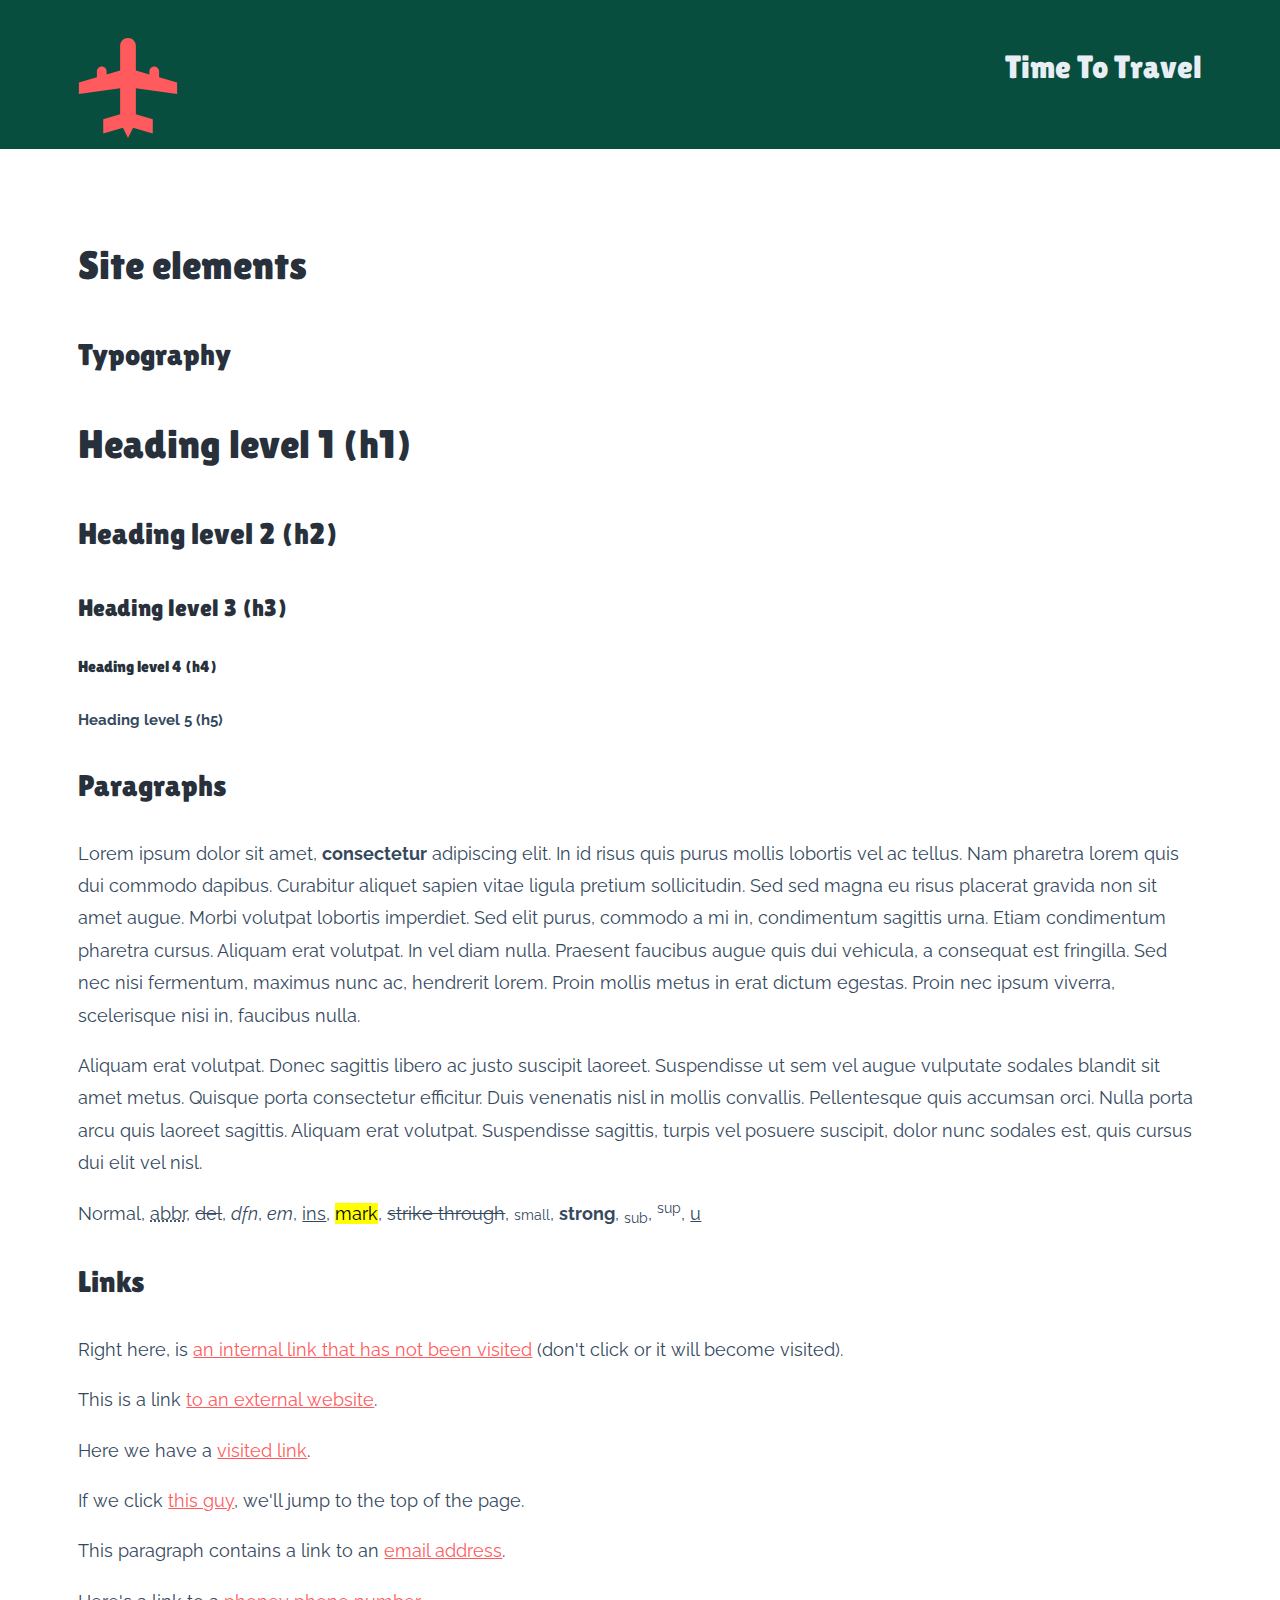
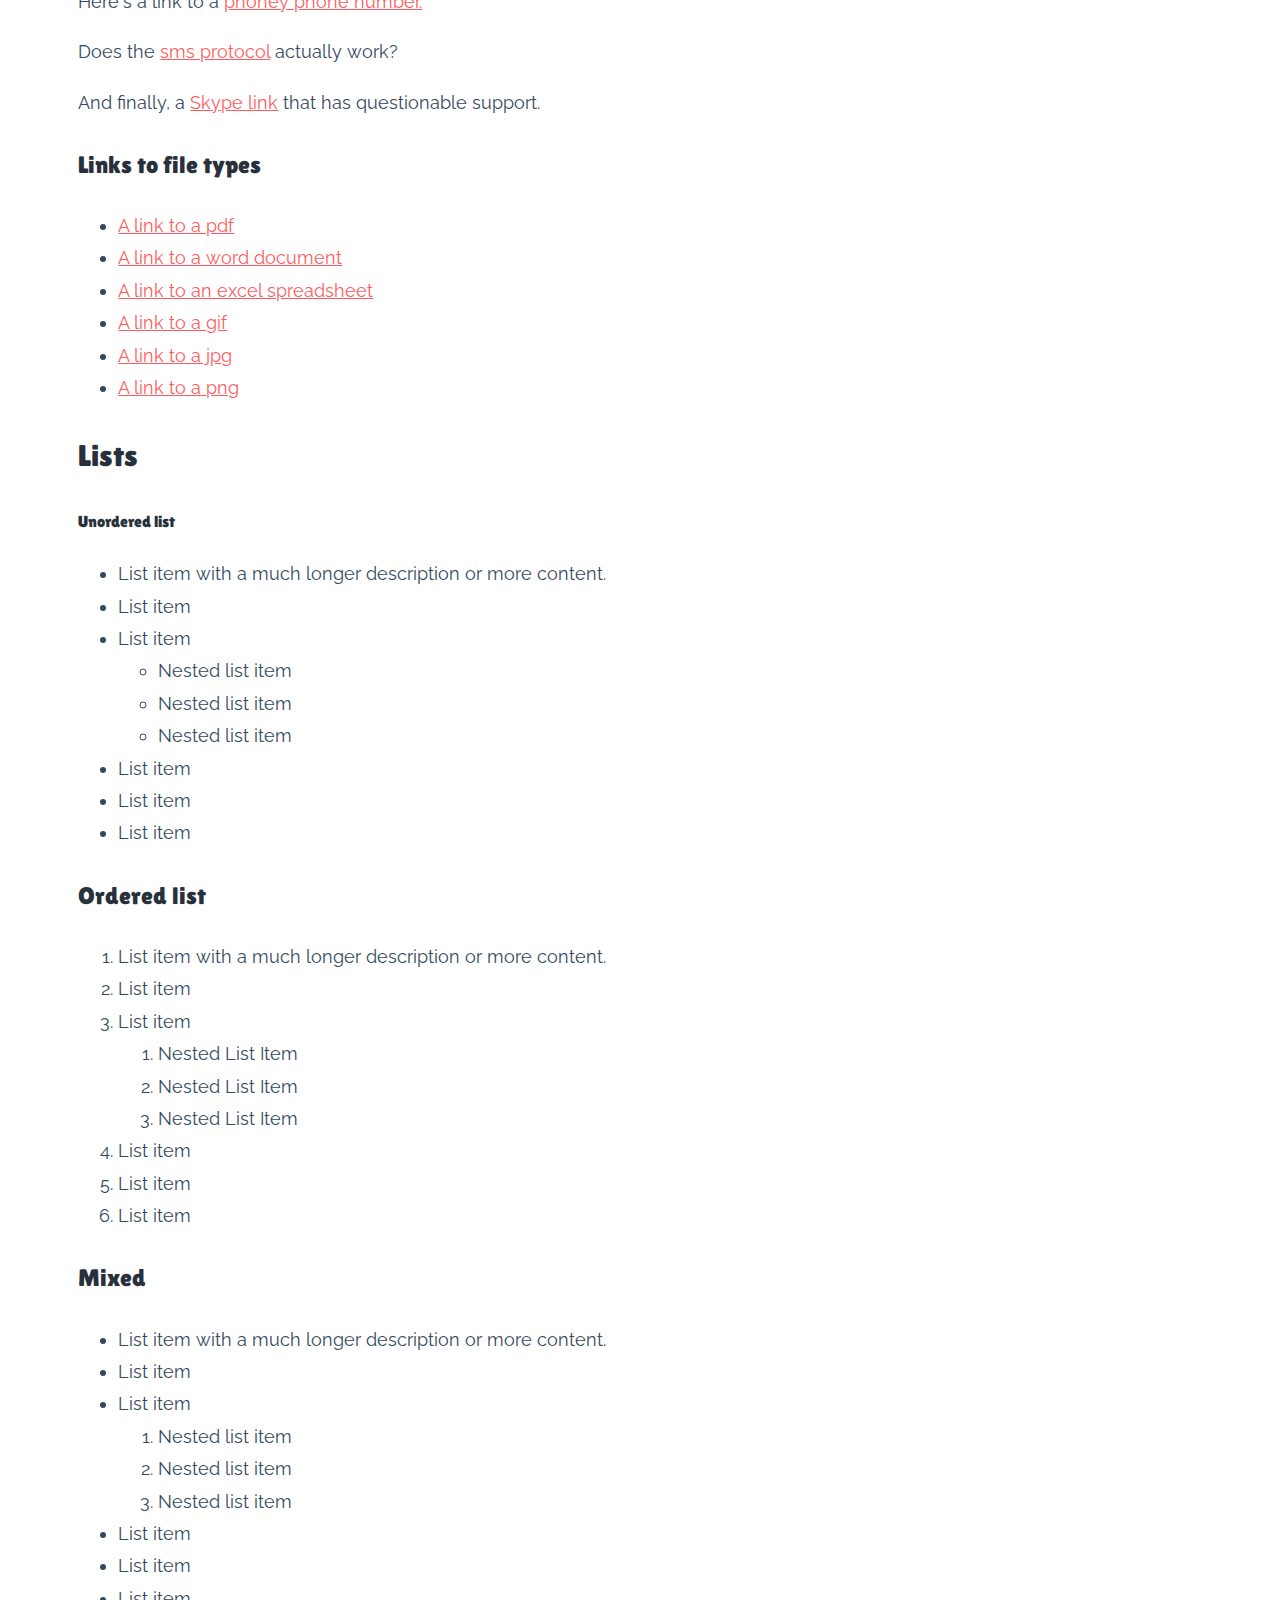
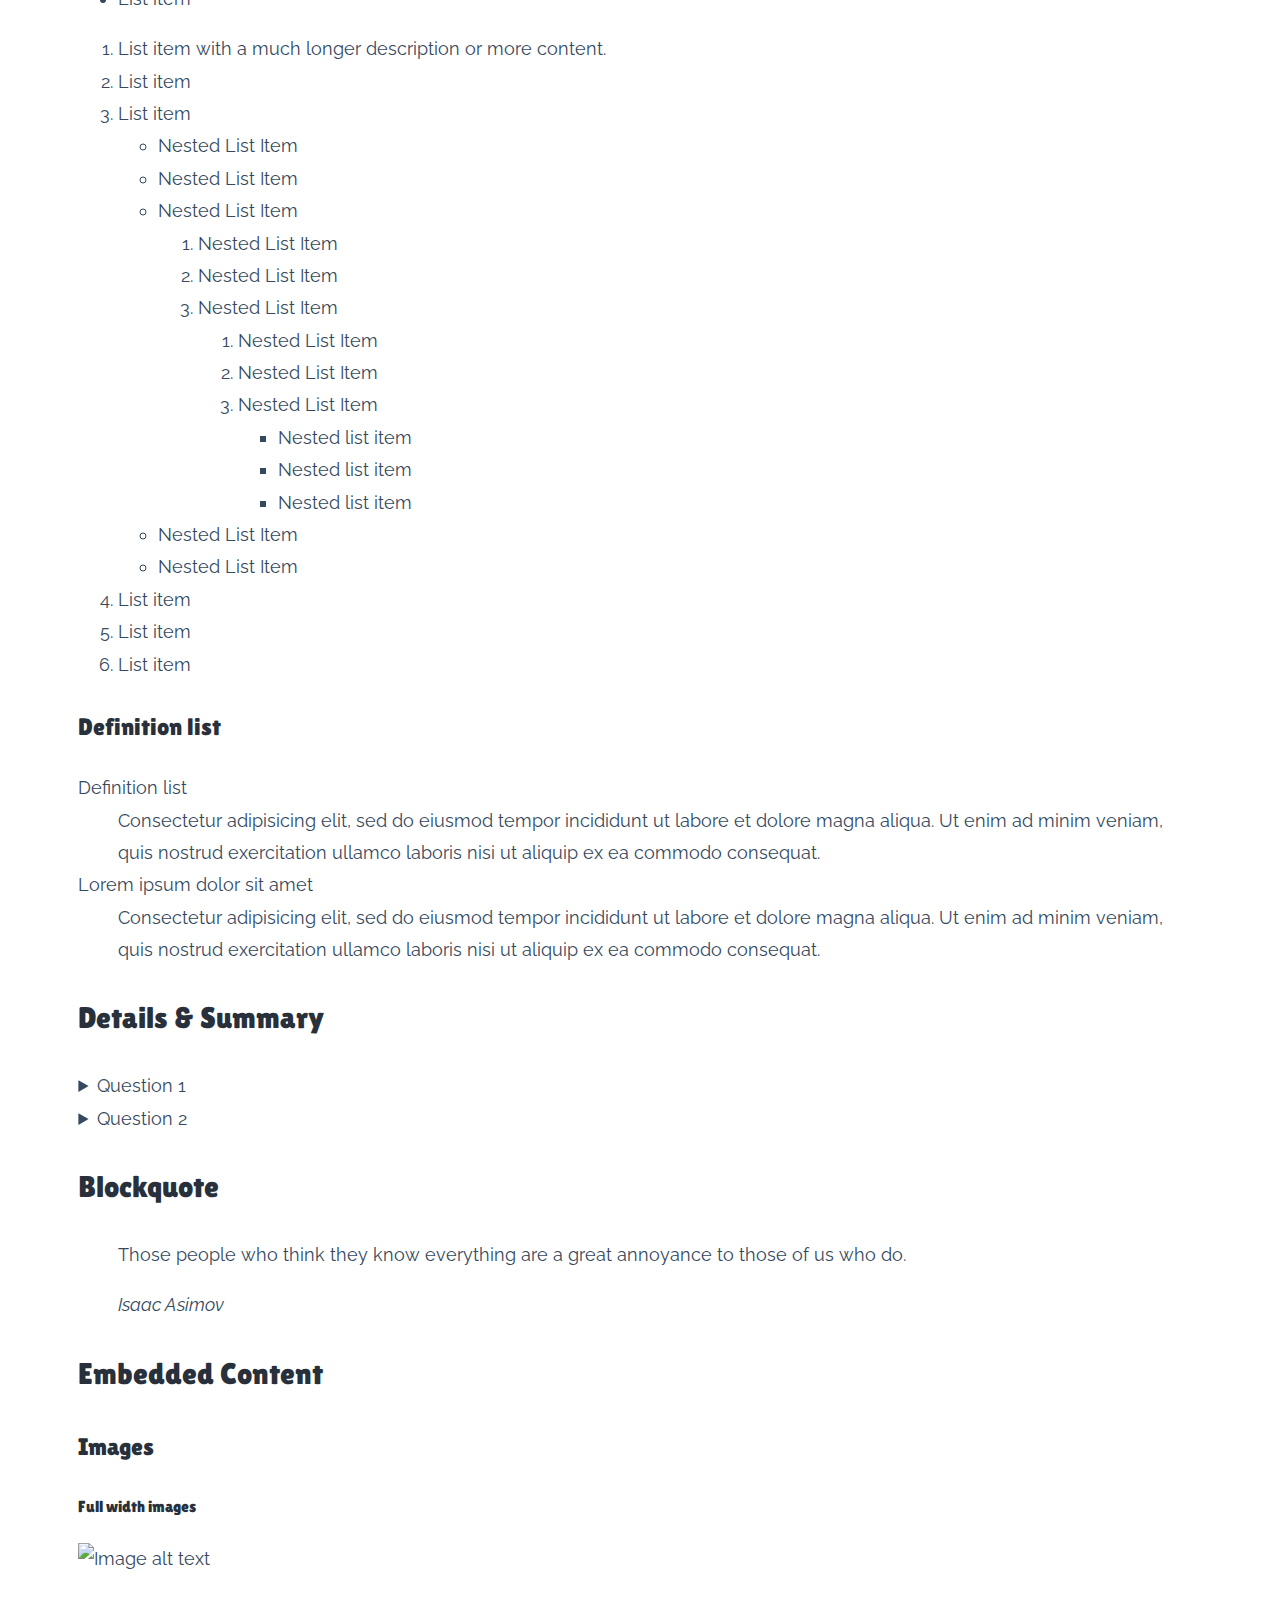
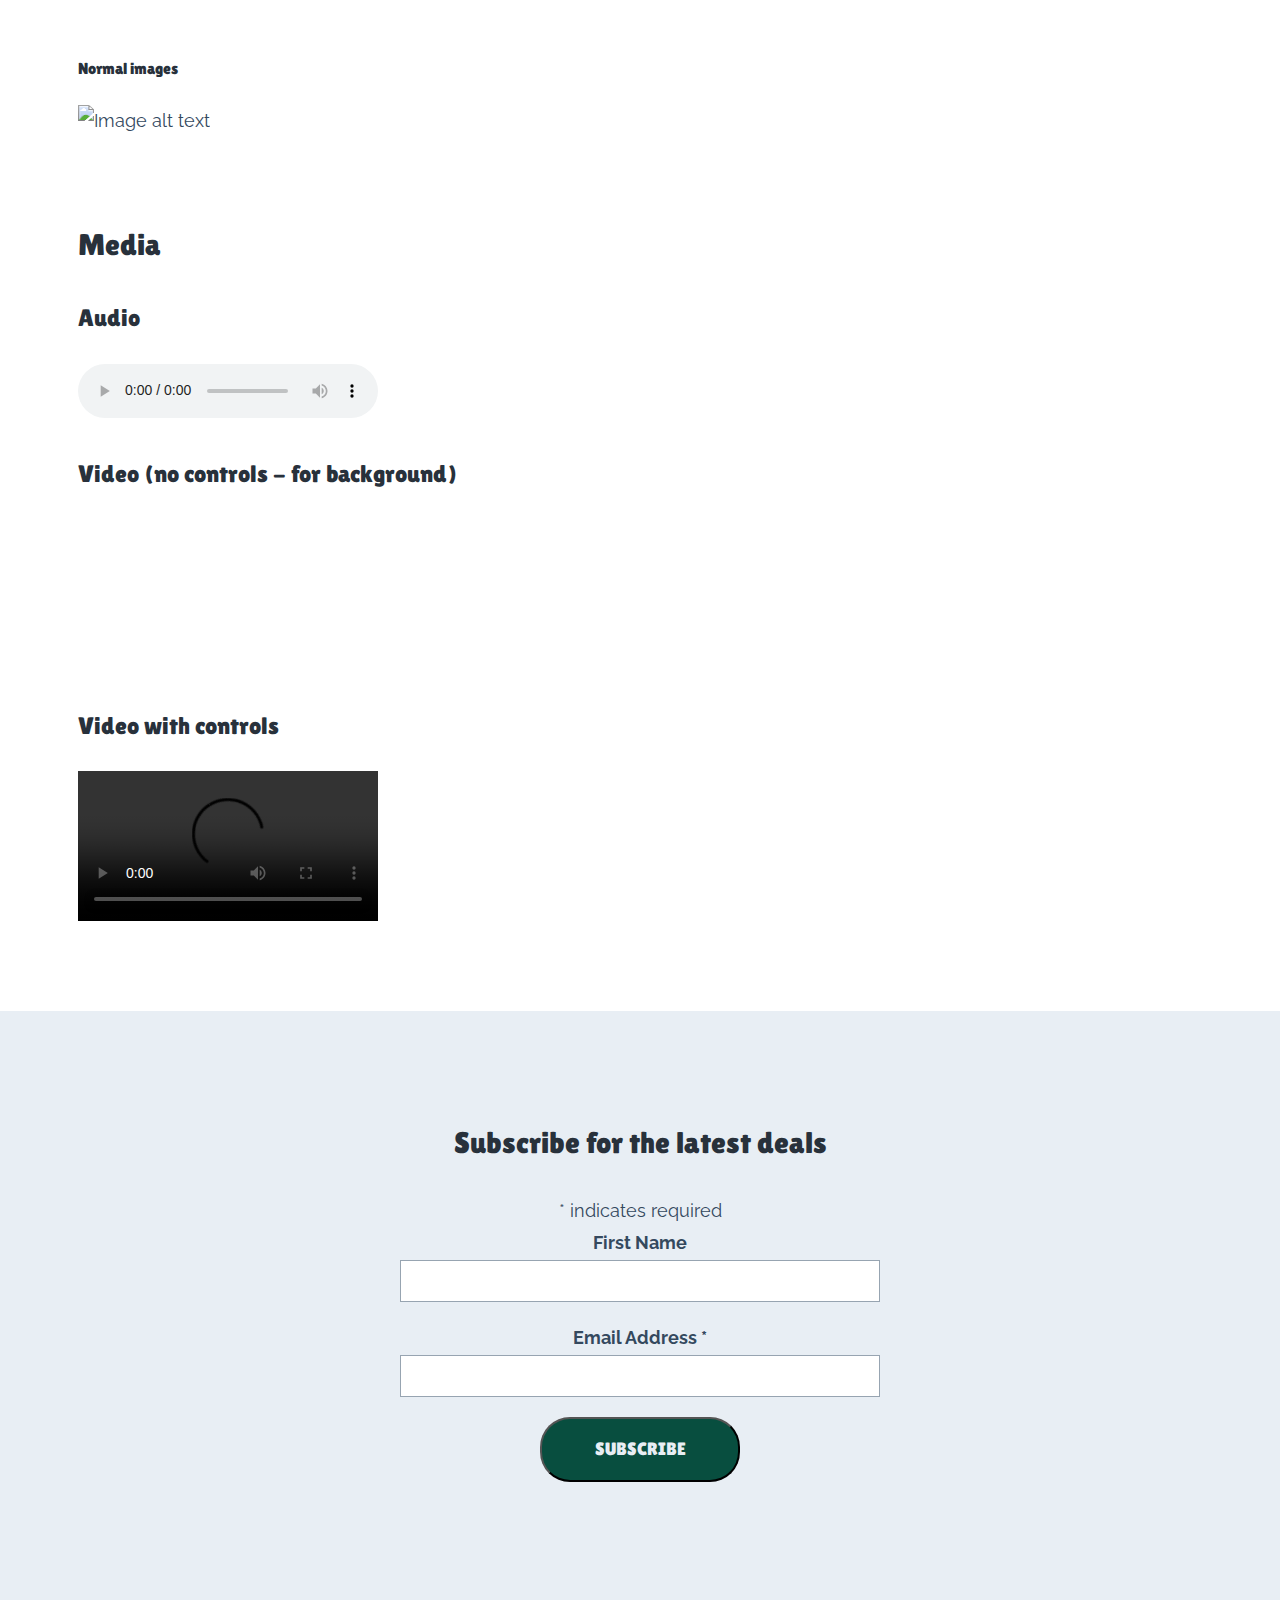
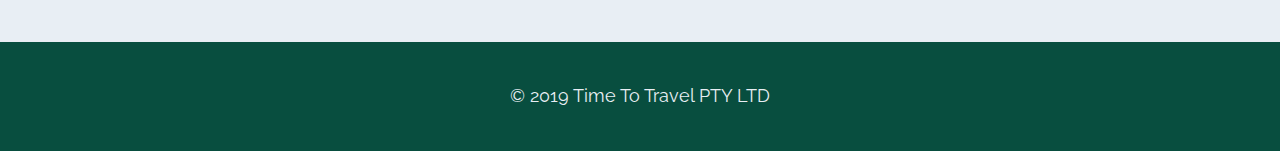
==== commit 8b91cdc7: "custom properties polyfill for IE11" ====
--- a/index.html
+++ b/index.html
@@ -443,5 +443,9 @@
         </div>
       </div>
     </footer>
+
+    <script src="resources/js/css-var-polyfill.js"></script>
+
+    <script src="resources/js/scripts.js"></script>
   </body>
 </html>
--- a/resources/css/main.css
+++ b/resources/css/main.css
@@ -1,3 +1,4 @@
+@import url('https://fonts.googleapis.com/css?family=Lilita+One|Raleway');
 
 
 /* ---------------------------------------------------- VARIABLES */
@@ -35,8 +36,8 @@
     --area-wide: 1200px;
     --area-narrow: 800px;
 
-    --font-default: arial, sans-serif;
-    --font-heading: georgia, serif;
+    --font-default: 'Raleway', sans-serif;
+    --font-heading: 'Lilita One', cursive;
   }
 
 
@@ -50,6 +51,8 @@
 body {
     color: var(--main-text-color);
     font-family: var(--font-default);
+    font-size: 18px; 
+    line-height: 1.8;
 }
 
 
@@ -61,6 +64,38 @@
 
 /* ---------------------------------------------------- HEADINGS AND TYPE */
 
+h1,
+h2,
+h3,
+h4 {
+    font-family: var(--font-heading);
+    color: var(--strong-text-color);
+    font-weight: normal;
+}
+
+h1 {
+    font-size: var(--font-size-page-title);
+}
+
+h2 {
+    font-size: var(--font-size-section-title);
+}
+
+h3 {
+    font-size: var(--font-size-sub-title);
+}   
+
+h4 {
+    font-size: var(--font-size-heading-small); 
+}
+
+a { 
+    color: var(--link-color);    
+}
+
+a:hover {
+    color: var(--strong-text-color);
+}
 
 
 
@@ -118,14 +153,67 @@
 
 
 
-/* ---------------------------------------------------- FOOTER */
-
-    footer{
+/* -------------------------- FOOTER  */
+
+footer {
+    background-color: var(--alternative-bg-color);
+}
+
+.footer-subscribe {
+    background-color: var(--alternative-text-color);
+    padding-top: var(--spacer-large);
+    padding-bottom: var(--spacer-large);
+    text-align: center;
+}
+
+.footer-notices {
+    padding-top: var(--spacer);
+    padding-bottom: var(--spacer);
+}
+
+.footer-notices .layout-wide {
+    margin-bottom: 0;
+    color: var(--alternative-text-color);
+    text-align: center;
+}
+
+/* -------------------------- FORMS  */
+label {
+    font-weight: bold;
+    display: block;
+}
+
+input[type="text"],
+input[type="email"] {
+    border: 1px solid var(--border-color);
+    padding: 10px;
+    width: 100%;
+    max-width: 480px;
+    margin-bottom: var(--spacer);
+}
+
+
+
+
+input[type="submit"]{
+
+        font-family: var(--font-heading);
         background-color: var(--alternative-bg-color);
-    }
-
-
-/* ---------------------------------------------------- FORMS */
+        color: var(--alternative-text-color);
+        padding: var(--spacer);
+
+        border-radius: 30px;
+
+        min-width: 200px;
+        text-transform: uppercase;
+}
+
+input[type="submit"]:hover {
+    background-color: var(--strong-text-color);
+
+
+
+
 
 
 
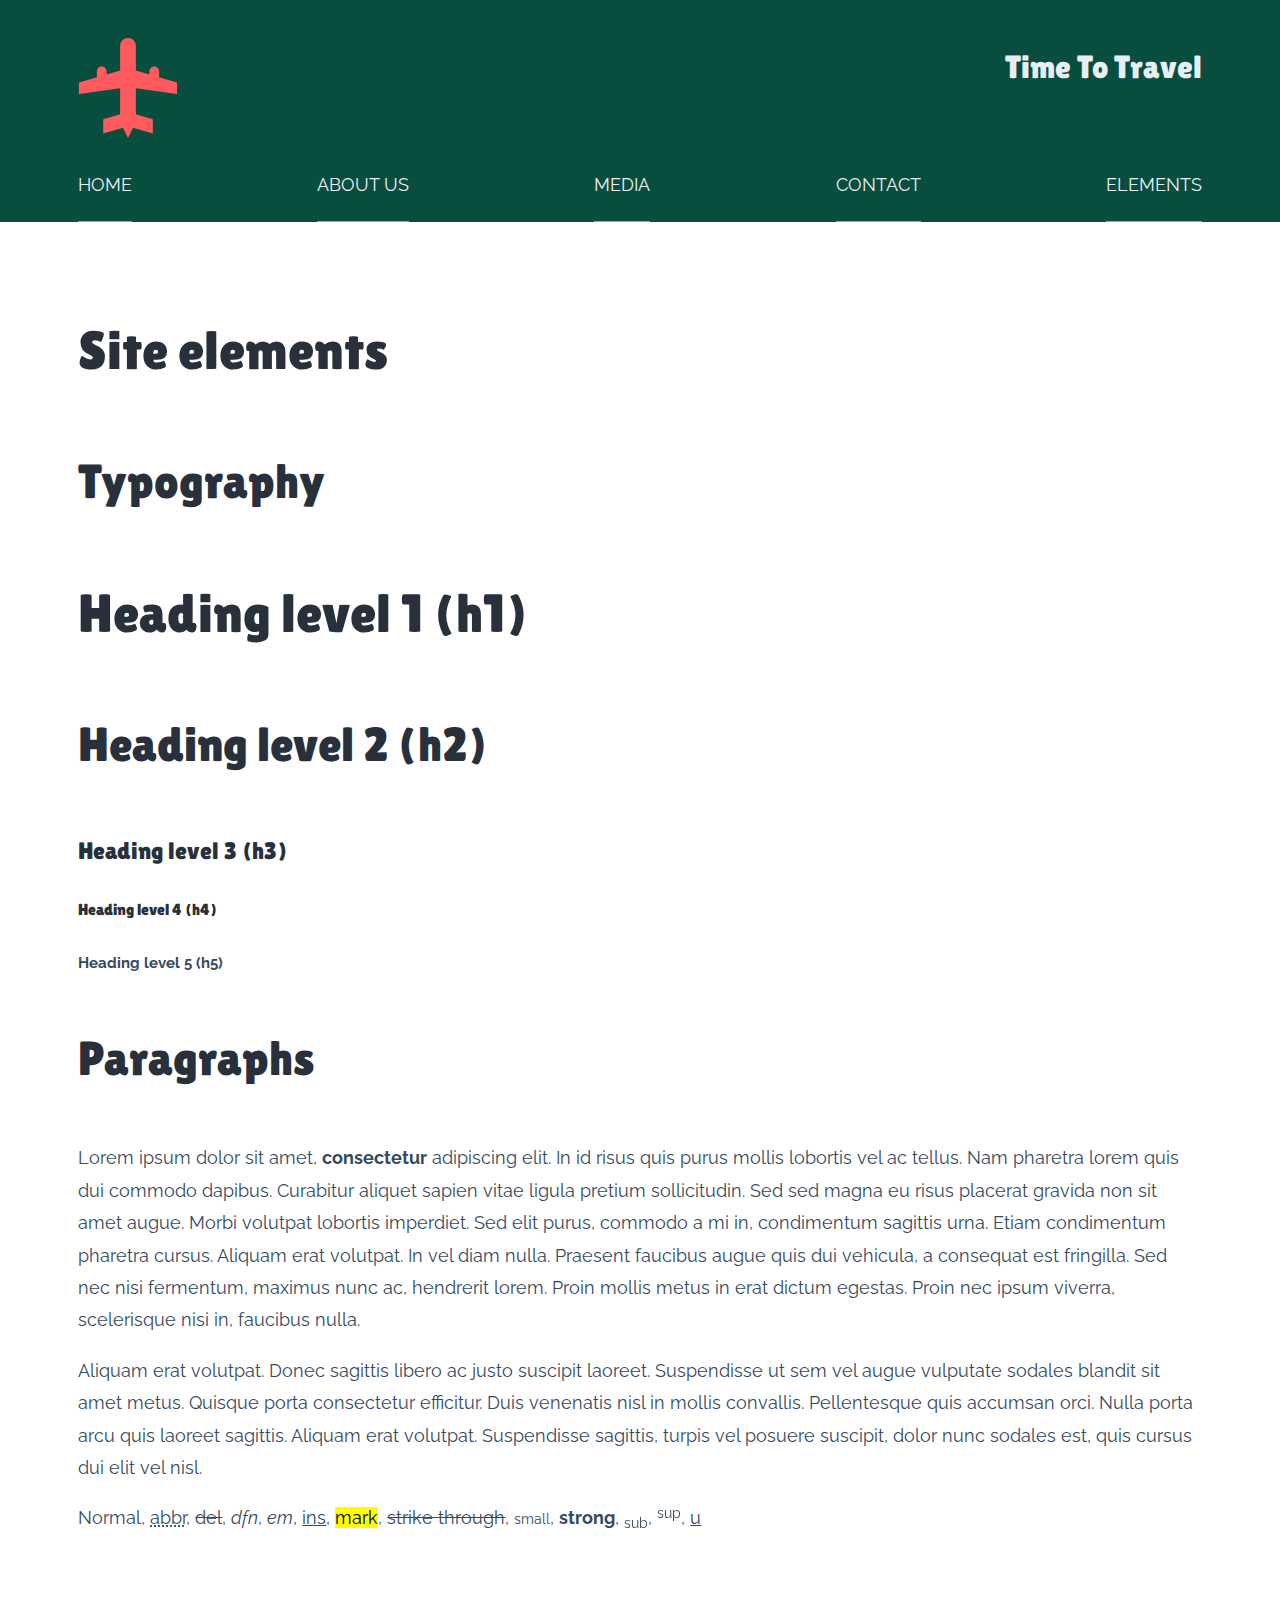
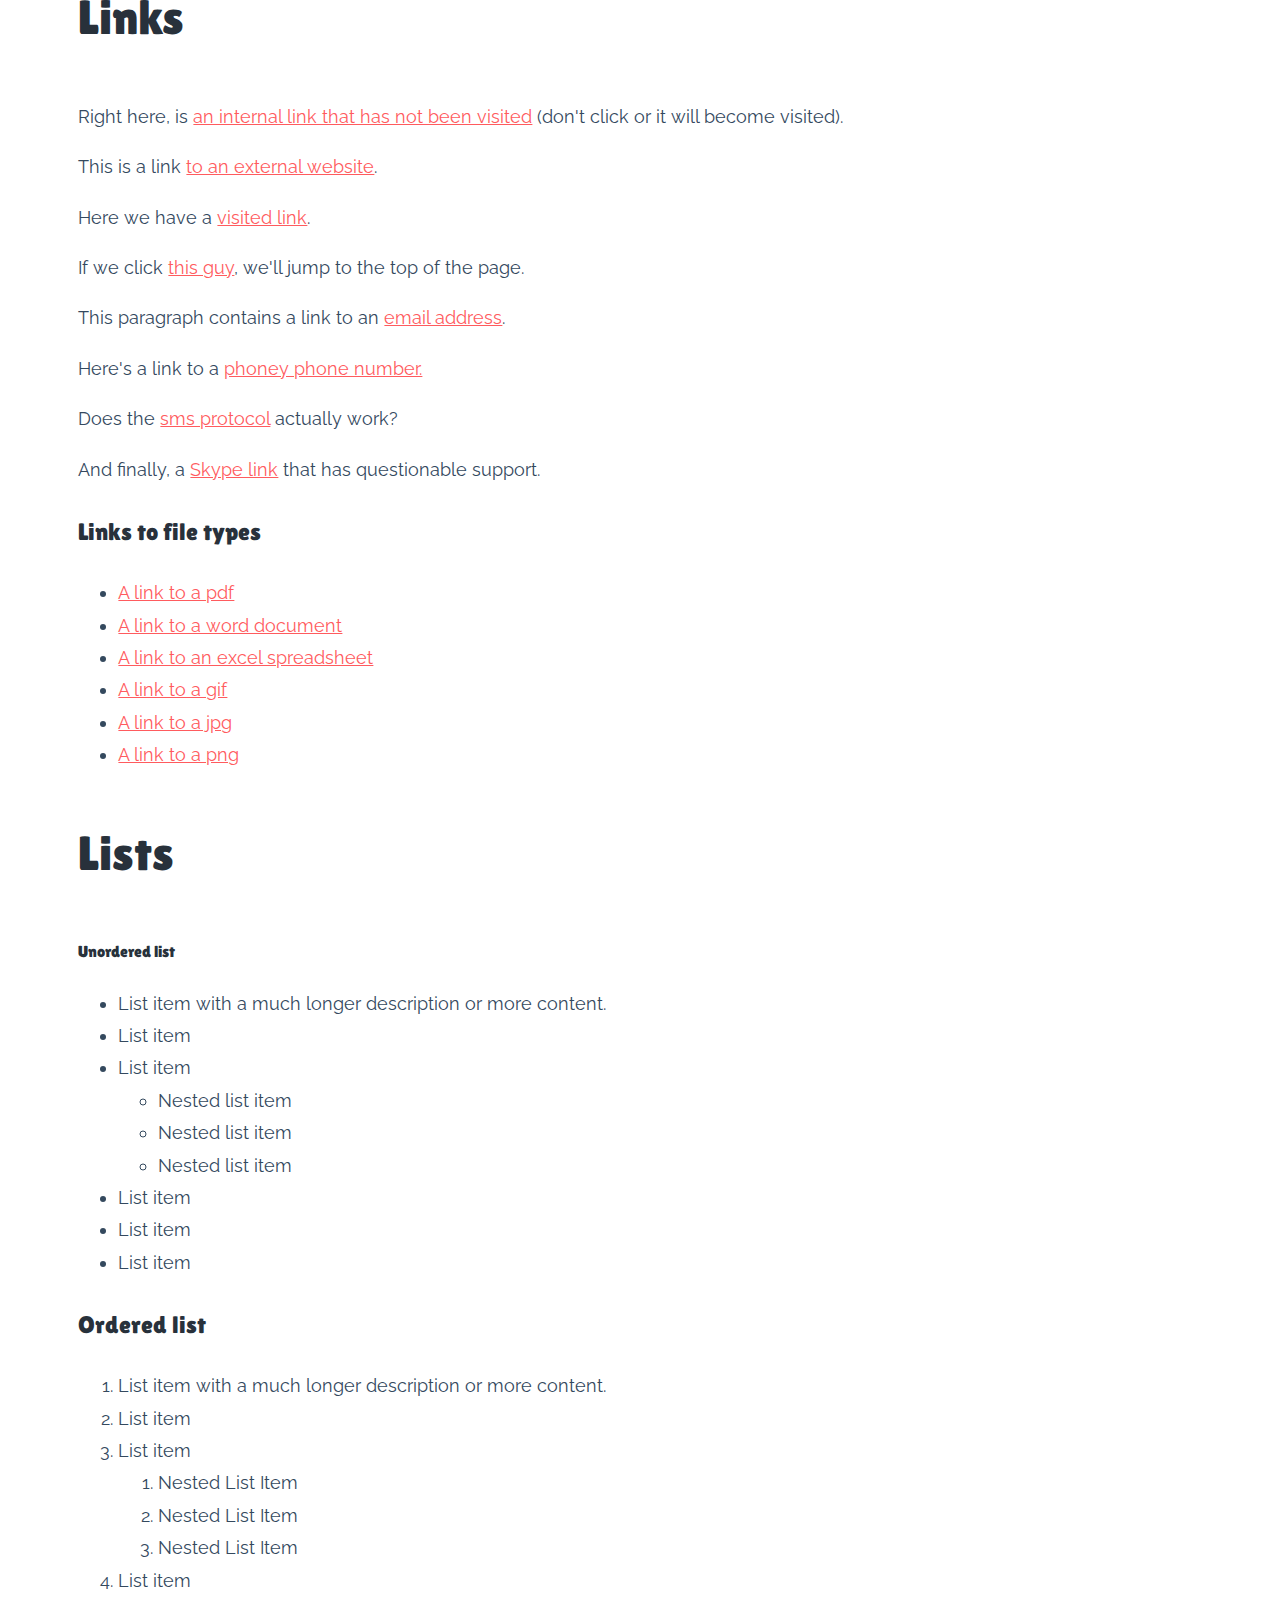
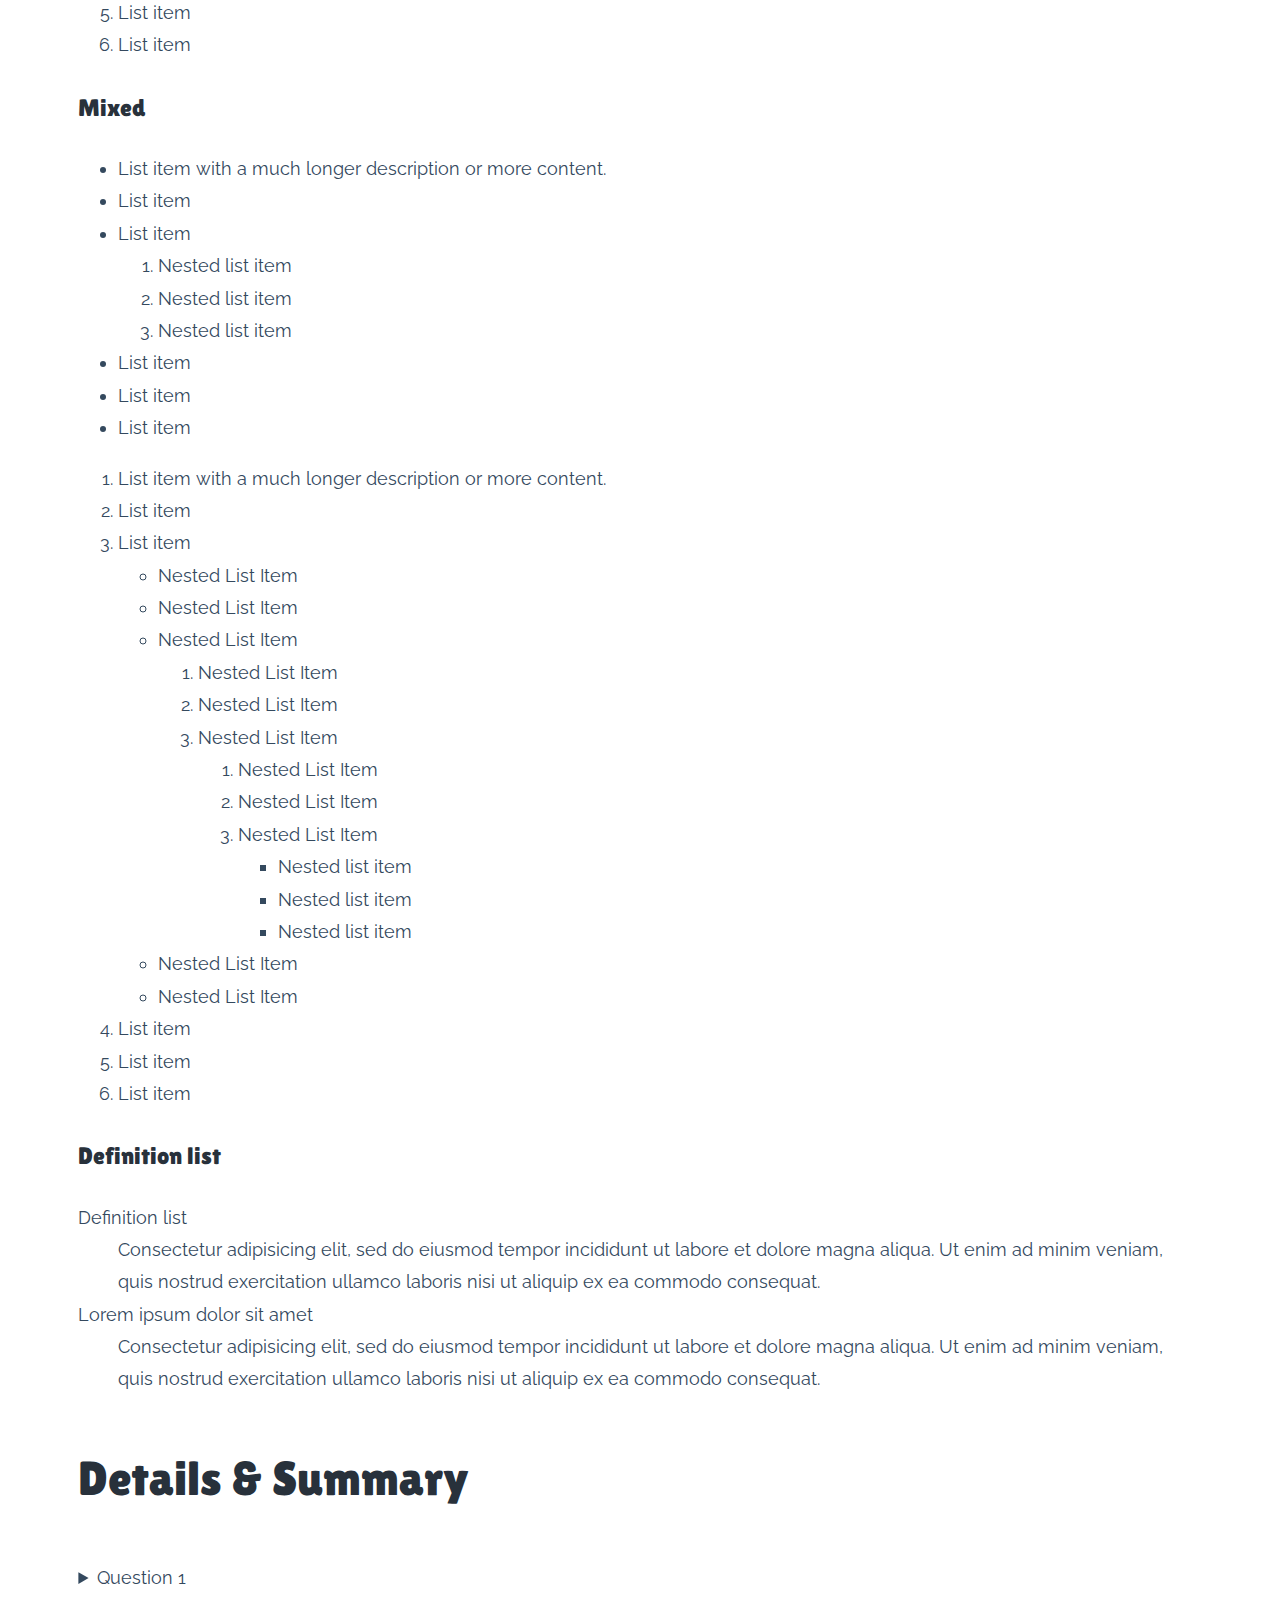
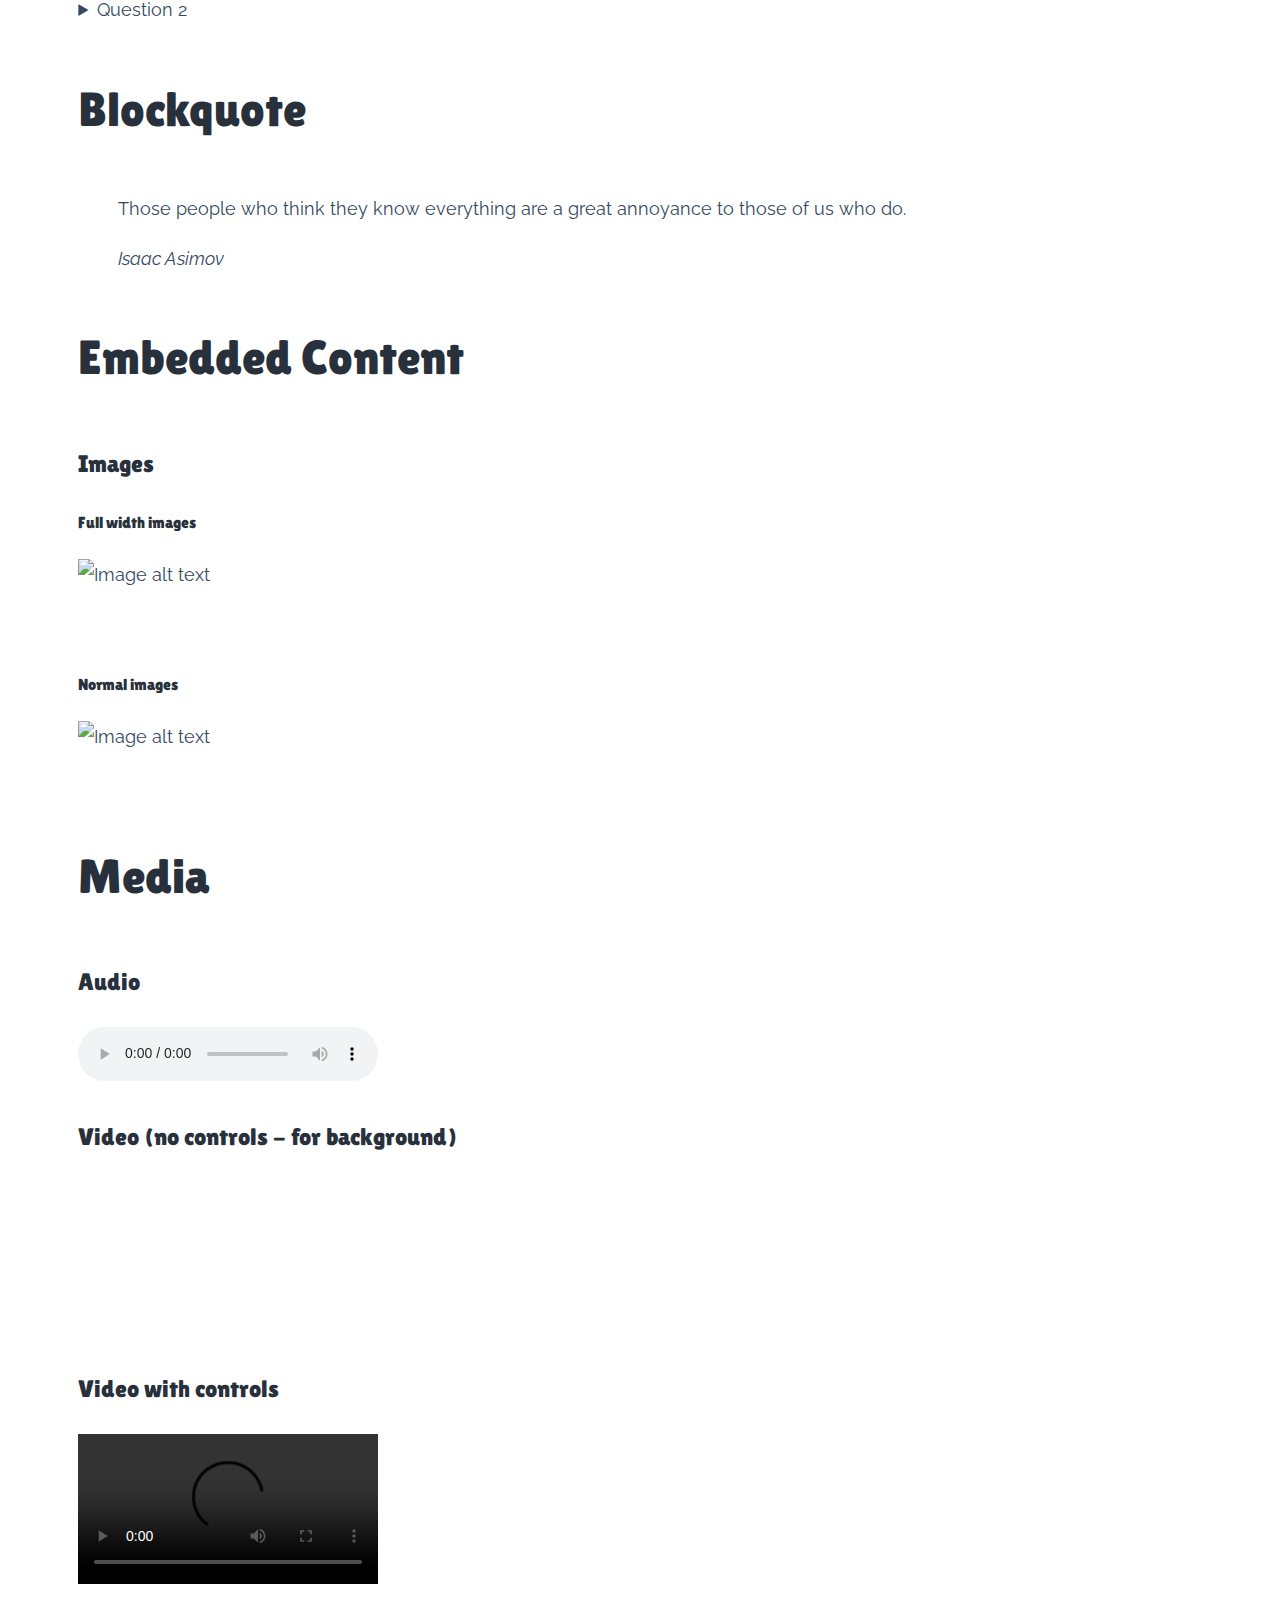
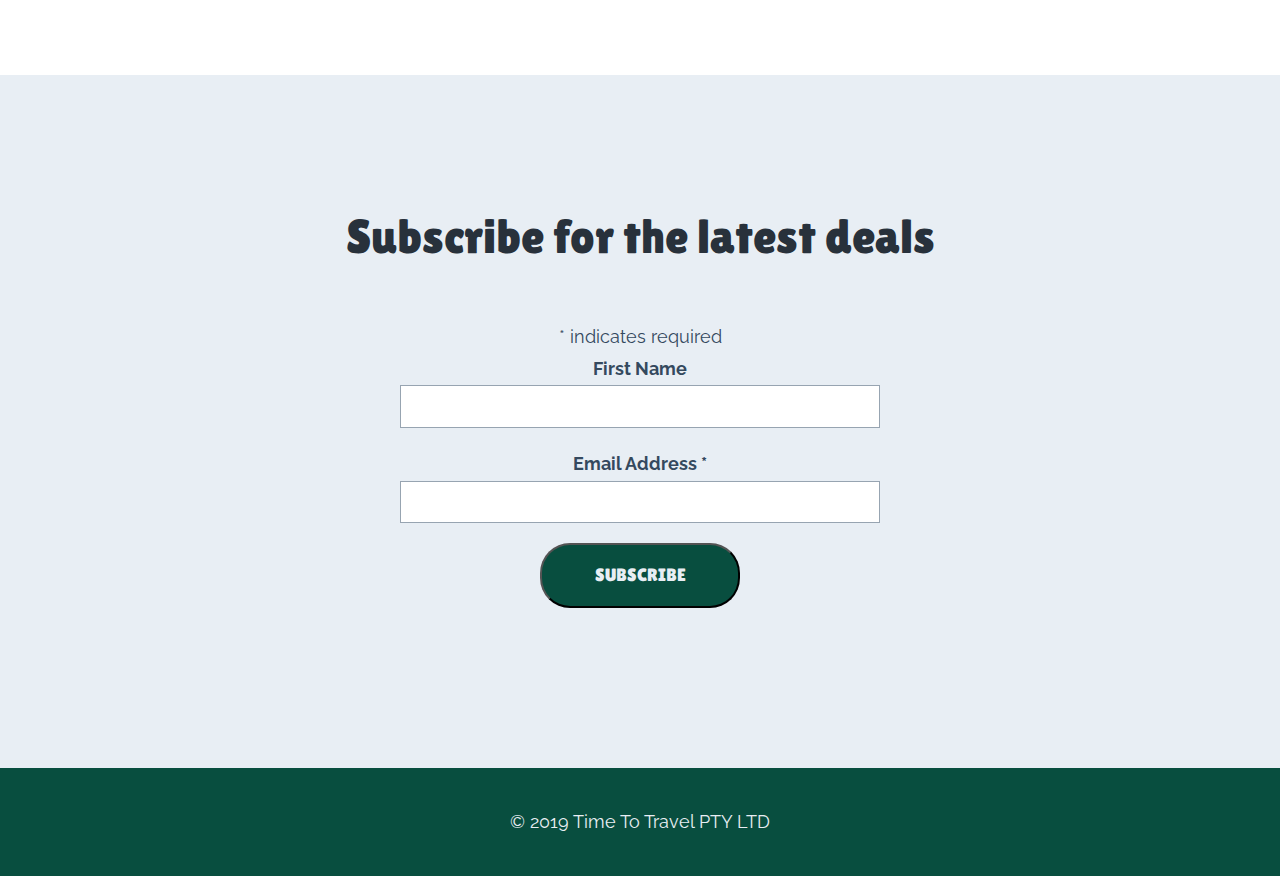
==== commit a9580928: "navigation updates" ====
--- a/index.html
+++ b/index.html
@@ -40,6 +40,38 @@
       </div>
       <!-- layout-wide-->
     </header>
+
+    <div class="navigation">
+
+        <button class="nav-prompt">Open Navigation</button>
+
+        <nav class="layout-wide nav-inner" aria-expanded="false"> 
+
+            <ul>
+                <li>
+                    <a href="index.html">Home</a>
+                </li>
+
+                <li>
+                    <a href="about.html">About Us</a>
+                </li>
+
+                <li>
+                    <a href="media.html">Media</a>
+                </li>
+
+                <li>
+                    <a href="contact.html">Contact</a>
+                </li>
+
+                <li>
+                    <a href="elements.html">Elements</a>
+                </li>
+            </ul>
+        </nav>       
+    </div>
+
+
 
     <main>
 
--- a/resources/css/main.css
+++ b/resources/css/main.css
@@ -40,6 +40,18 @@
     --font-heading: 'Lilita One', cursive;
   }
 
+@media screen and (min-width: 800px) {
+
+    :root {
+        --font-size-page-title: 54px;
+        --font-size-section-title: 48px; 
+    }
+    
+
+}
+
+
+
 
 /* ---------------------------------------------------- GLOBAL DEFAULTS */
 
@@ -128,6 +140,7 @@
 
 header .layout-wide {
     overflow: hidden;
+    margin-bottom: 0;
 }
 
 
@@ -150,7 +163,67 @@
 
 /* ---------------------------------------------------- NAVIGATION */
 
-
+.navigation { 
+    background-color: var(--alternative-bg-color);
+    position: sticky;
+    top: 0;
+}
+
+.nav-prompt {
+    width: 100%;
+    background-color: var(--alternative-bg-color);
+    color: var(--alternative-text-color);
+    padding-top: var(--padder);
+    padding-bottom: var(--padder);
+    border: none;
+    border-top: 1px solid black
+}
+
+.nav-inner ul {
+    padding: 0;
+    margin: 0;
+    text-align: center;
+    list-style: none;
+}
+
+.nav-inner a {
+    color: var(--alternative-text-color);
+    text-transform: uppercase;
+    text-decoration: none;
+    border-bottom: 1px solid var(--border-color);
+    padding-top: var(--spacer);
+    padding-bottom: var(--spacer);
+
+    display: block;
+}
+
+@media screen and (min-width: 800px) {
+
+    .nav-prompt {
+        display: none;
+    }
+
+    .nav-inner ul {
+        display: flex;
+        justify-content: space-between;
+    }
+}
+
+@media screen and (max-width: 800px) {
+
+    .nav-inner {
+        overflow: hidden;
+        transition: var(--transition-time) ease-in-out;
+    }
+
+    .nav-inner[aria-expanded="false"] {
+        max-height: 0;
+    }
+
+    .nav-inner[aria-expanded="true"] {
+        max-height: 100vh;
+    }
+}
 
 
 /* -------------------------- FOOTER  */
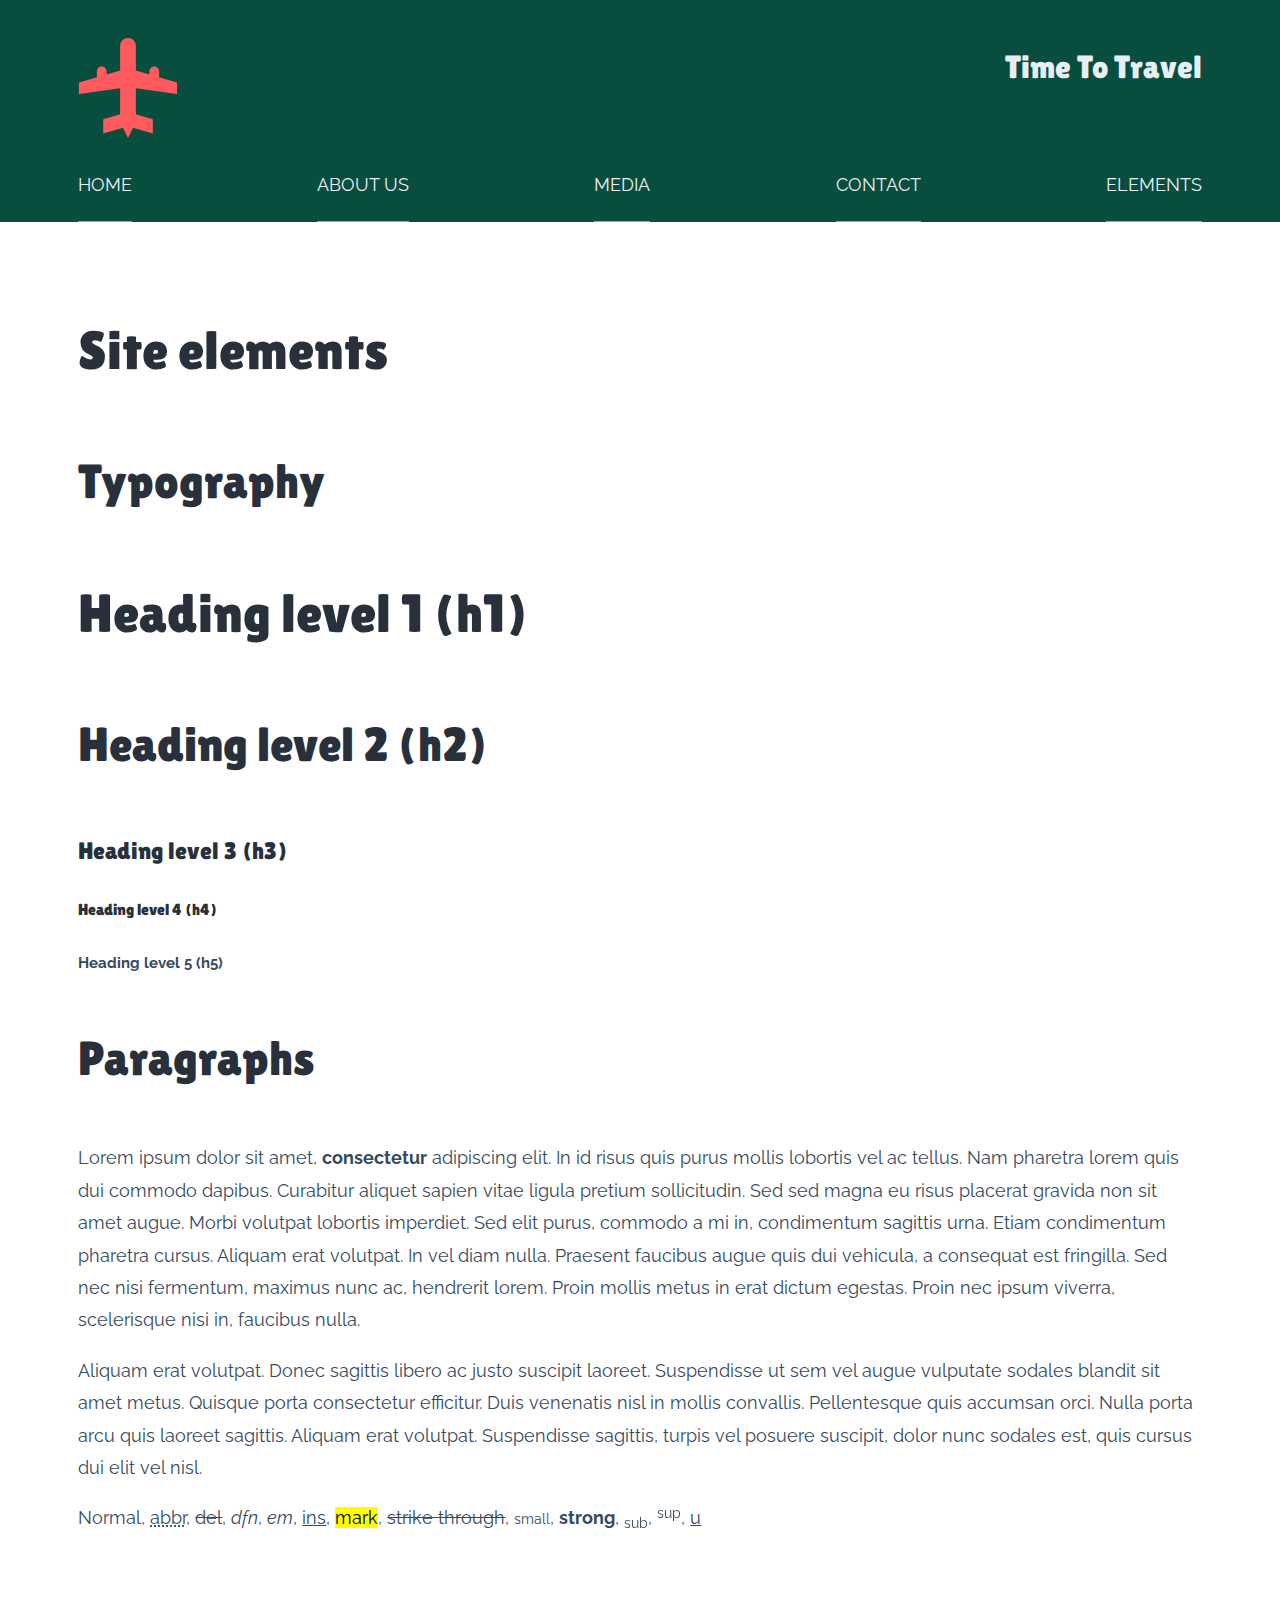
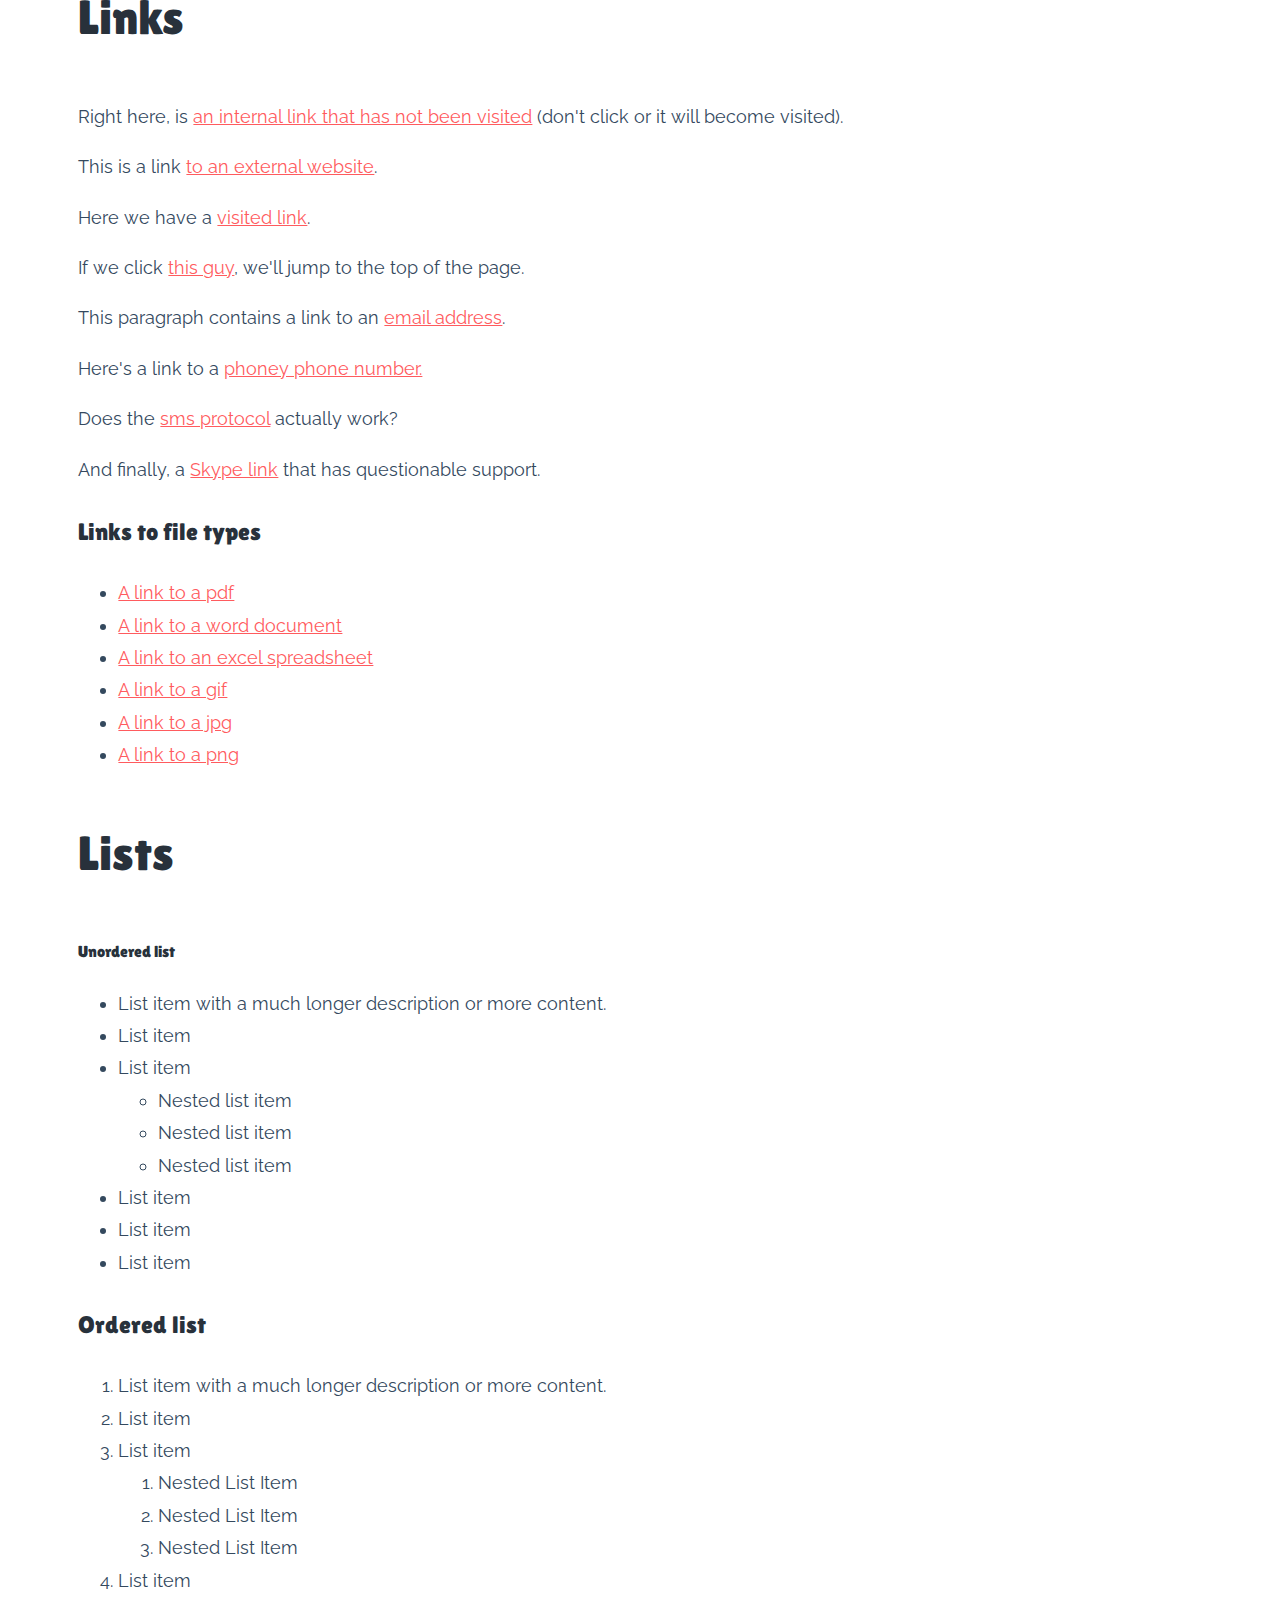
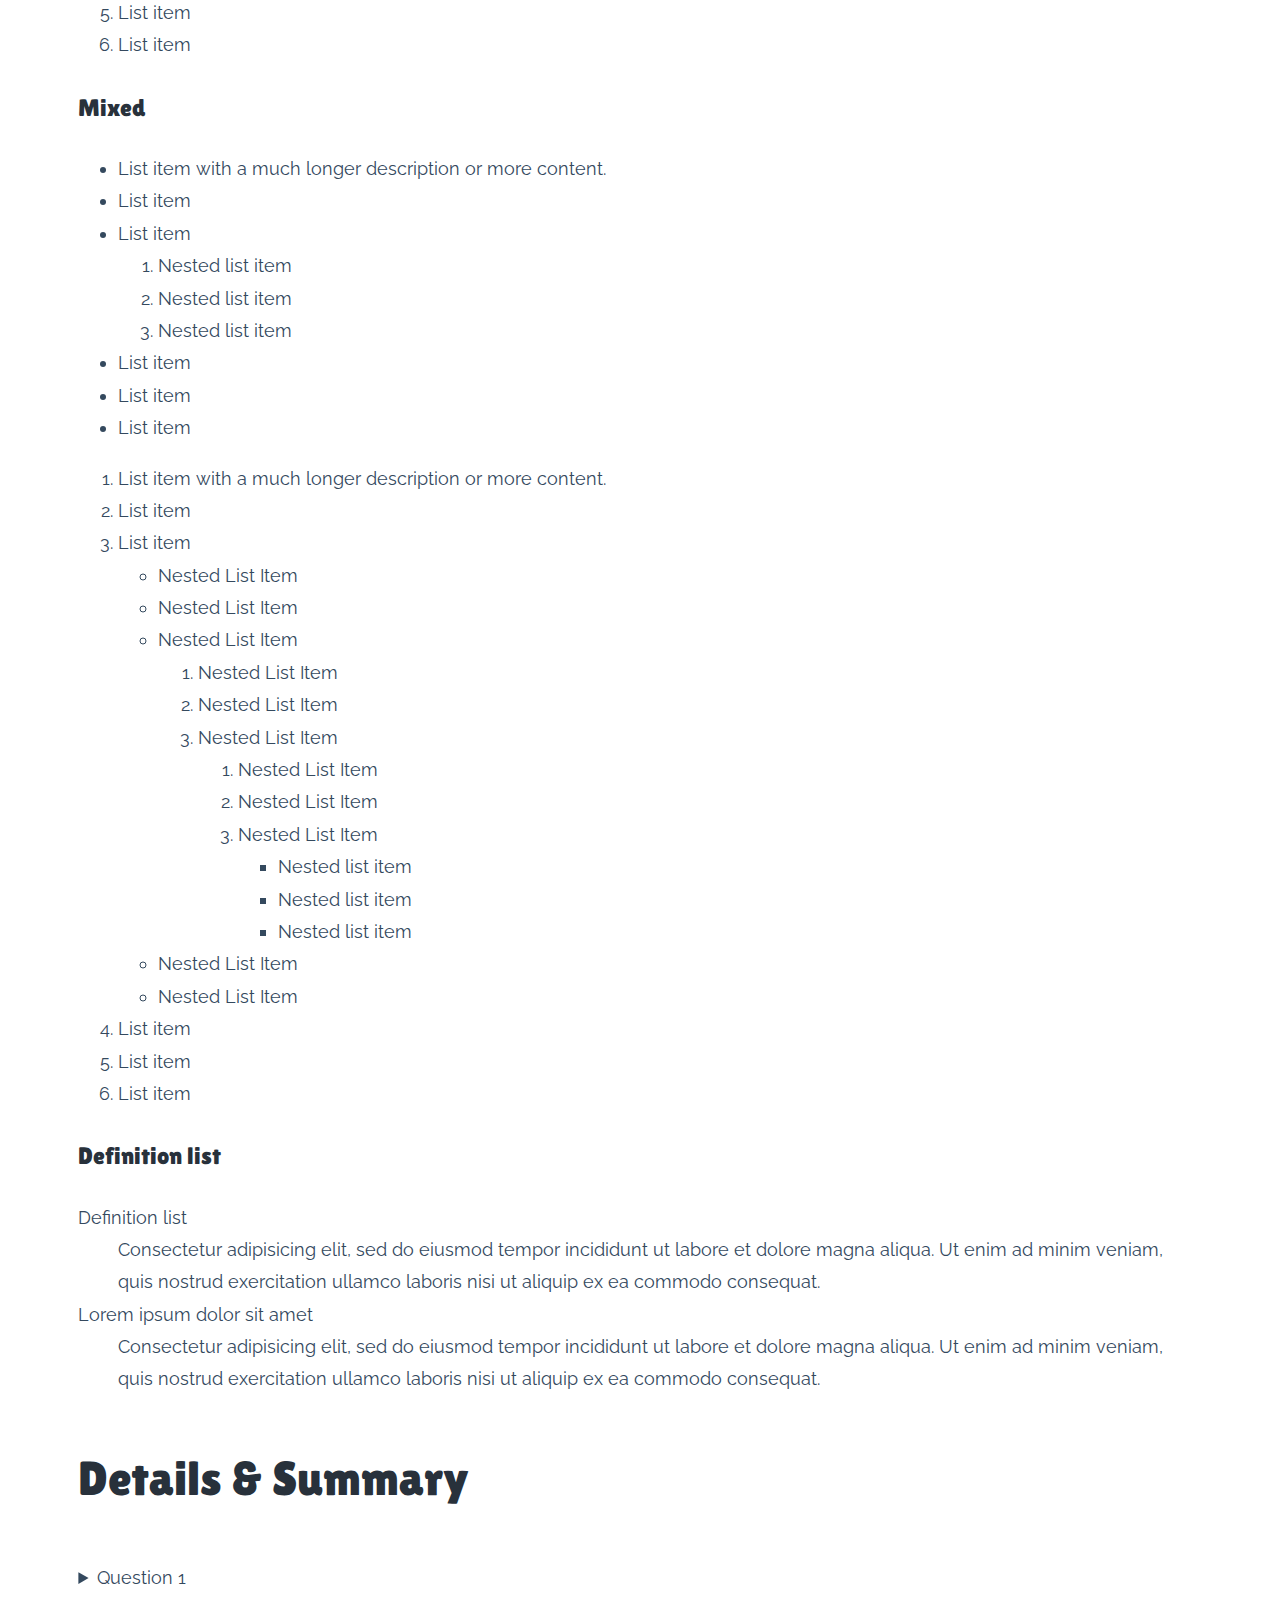
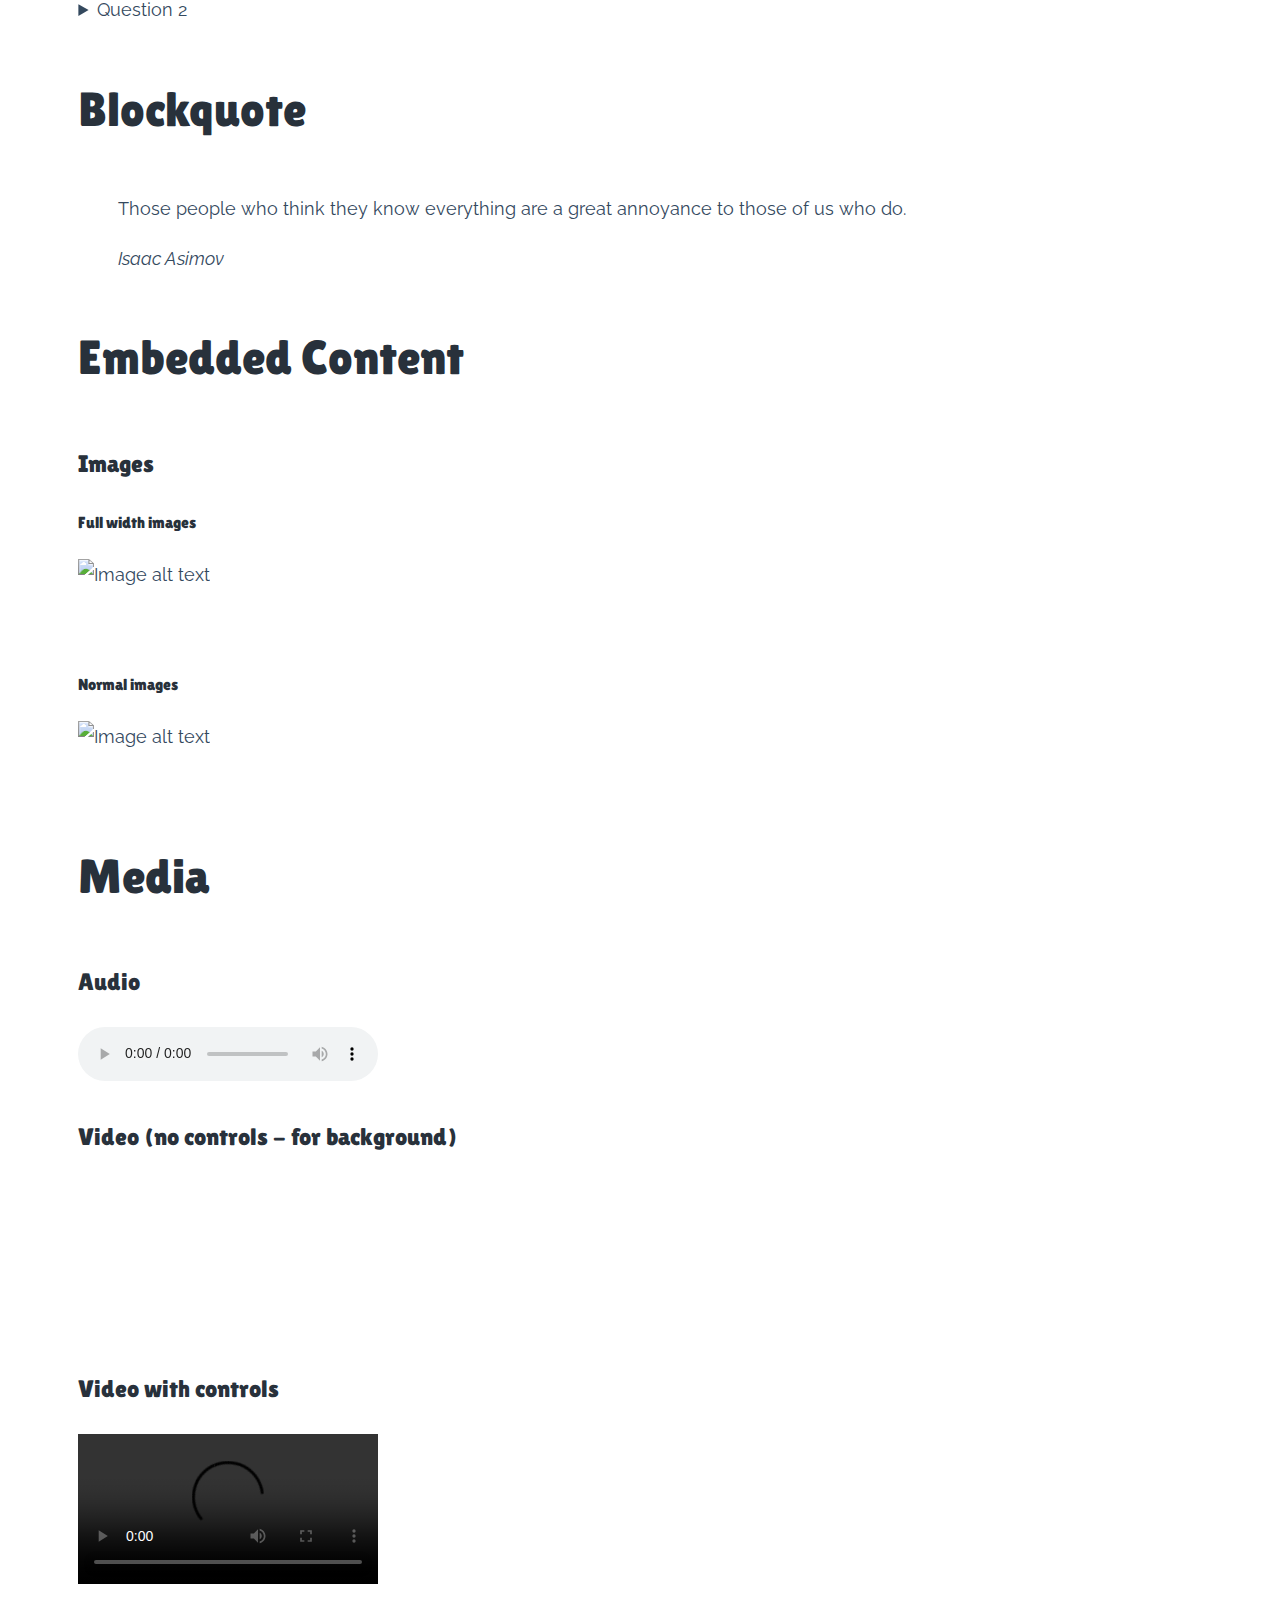
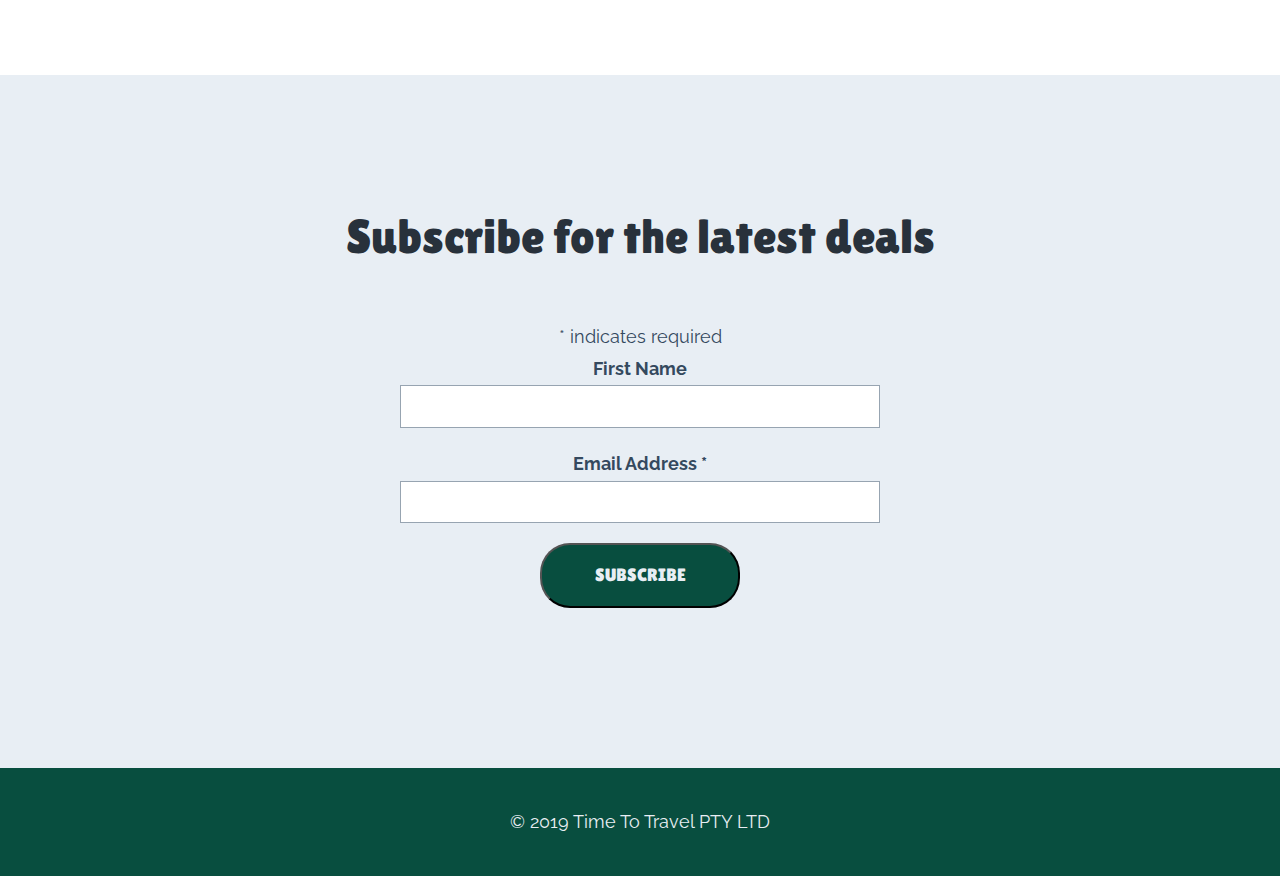
==== commit 31020337: "navigation and favicon" ====
--- a/index.html
+++ b/index.html
@@ -13,6 +13,17 @@
     <link rel="stylesheet" href="resources/css/normalize.css"> 
 
     <link rel="stylesheet" href="resources/css/main.css"> 
+
+
+    <link rel="apple-touch-icon" sizes="180x180" href="resources/icons/apple-touch-icon.png">
+<link rel="icon" type="image/png" sizes="32x32" href="resources/icons/favicon-32x32.png">
+<link rel="icon" type="image/png" sizes="16x16" href="resources/icons/favicon-16x16.png">
+<link rel="manifest" href="resources/icons/site.webmanifest">
+<link rel="mask-icon" href="resources/icons/safari-pinned-tab.svg" color="#5bbad5">
+<link rel="shortcut icon" href="resources/icons/favicon.ico">
+<meta name="msapplication-TileColor" content="#2b5797">
+<meta name="msapplication-config" content="resources/icons/browserconfig.xml">
+<meta name="theme-color" content="#ffffff">
 
 
     <meta
@@ -478,6 +489,8 @@
 
     <script src="resources/js/css-var-polyfill.js"></script>
 
+    <script src="resources/js/jquery.js"></script>
+
     <script src="resources/js/scripts.js"></script>
   </body>
 </html>
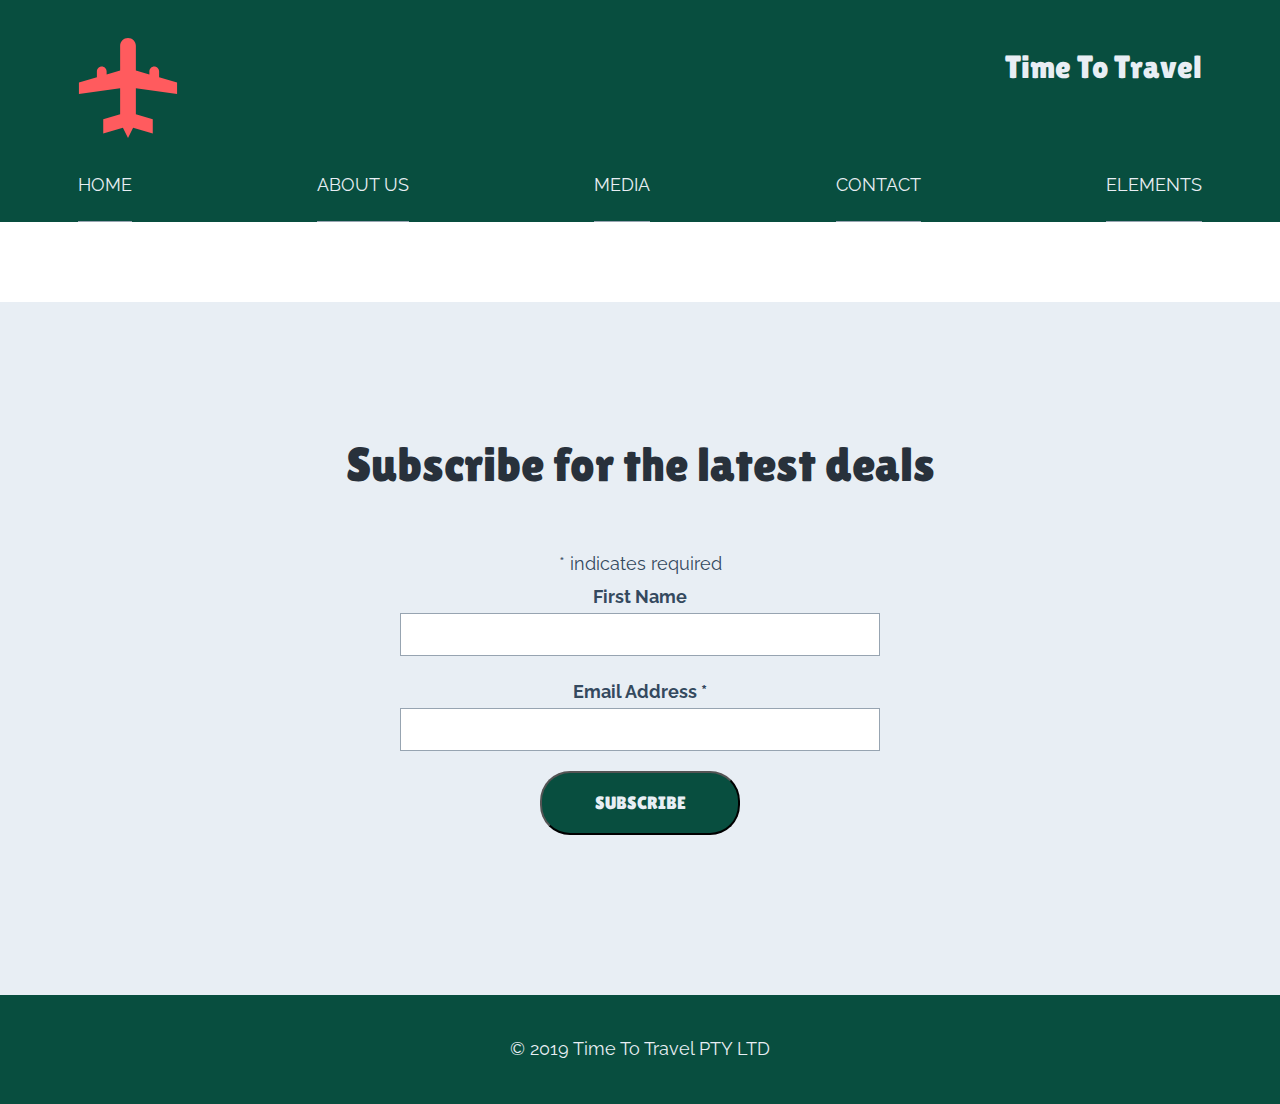
==== commit 02adeced: "created elements page and deleted home content" ====
--- a/index.html
+++ b/index.html
@@ -86,294 +86,6 @@
 
     <main>
 
-      <section class="layout-wide">
-        <h1>Site elements</h1>
-    
-        <h2>Typography</h2>
-    
-        <h1>Heading level 1 (h1)</h1>
-        <h2 class="section-title">Heading level 2 (h2)</h2>
-        <h3 class="subtitle">Heading level 3 (h3)</h3>
-        <h4 class="">Heading level 4 (h4)</h4>
-        <h5>Heading level 5 (h5)</h5>
-    
-    
-        <h2>Paragraphs</h2>
-        <p>Lorem ipsum dolor sit amet,
-            <strong>consectetur</strong> adipiscing elit. In id risus quis purus mollis lobortis vel ac tellus. Nam pharetra lorem quis
-            dui commodo dapibus. Curabitur aliquet sapien vitae ligula pretium sollicitudin. Sed sed magna eu risus placerat
-            gravida non sit amet augue. Morbi volutpat lobortis imperdiet. Sed elit purus, commodo a mi in, condimentum sagittis
-            urna. Etiam condimentum pharetra cursus. Aliquam erat volutpat. In vel diam nulla. Praesent faucibus augue quis dui
-            vehicula, a consequat est fringilla. Sed nec nisi fermentum, maximus nunc ac, hendrerit lorem. Proin mollis metus
-            in erat dictum egestas. Proin nec ipsum viverra, scelerisque nisi in, faucibus nulla.</p>
-        <p>Aliquam erat volutpat. Donec sagittis libero ac justo suscipit laoreet. Suspendisse ut sem vel augue vulputate sodales
-            blandit sit amet metus. Quisque porta consectetur efficitur. Duis venenatis nisl in mollis convallis. Pellentesque
-            quis accumsan orci. Nulla porta arcu quis laoreet sagittis. Aliquam erat volutpat. Suspendisse sagittis, turpis vel
-            posuere suscipit, dolor nunc sodales est, quis cursus dui elit vel nisl.</p>
-    
-        <p>Normal,
-            <abbr title="Abbreviations">abbr</abbr>,
-            <del>del</del>,
-            <dfn>dfn</dfn>,
-            <em>em</em>,
-            <ins>ins</ins>,
-            <mark>mark</mark>,
-            <s>strike through</s>,
-            <small>small</small>,
-            <strong>strong</strong>,
-            <sub>sub</sub>,
-            <sup>sup</sup>,
-            <u>u</u>
-        </p>
-    
-    
-        <h2>Links</h2>
-        <p>Right here, is
-            <a href="?2017-06-2703%3A30%3A17">an internal link that has not been visited</a> (don't click or it will become visited).
-        </p>
-        <p>This is a link
-            <a href="http://google.com">to an external website</a>.</p>
-        <p>Here we have a
-            <a href=".">visited link</a>.</p>
-        <p>If we click
-            <a href="#">this guy</a>, we'll jump to the top of the page.</p>
-    
-        <p>This paragraph contains a link to an
-            <a href="mailto:sam@meeum.com">email address</a>.</p>
-        <p>Here's a link to a
-            <a href="tel:12345678">phoney phone number.</a>
-        </p>
-        <p>Does the
-            <a href="sms:0413889846">sms protocol</a> actually work?</p>
-        <p>And finally, a
-            <a href="callto:sam_hemphill">Skype link</a> that has questionable support.</p>
-        <h3>Links to file types</h3>
-        <ul class="file-list">
-            <li>
-                <a href="test.pdf">A link to a pdf</a>
-            </li>
-            <li>
-                <a href="test.doc">A link to a word document</a>
-            </li>
-            <li>
-                <a href="test.xlsx">A link to an excel spreadsheet</a>
-            </li>
-            <li>
-                <a href="test.gif">A link to a gif</a>
-            </li>
-            <li>
-                <a href="test.jpg">A link to a jpg</a>
-            </li>
-            <li>
-                <a href="test.png">A link to a png</a>
-            </li>
-        </ul>
-    
-        <h2>Lists</h2>
-        <h4>Unordered list</h4>
-        <ul>
-            <li>List item with a much longer description or more content.</li>
-            <li>List item</li>
-            <li>List item
-                <ul>
-                    <li>Nested list item</li>
-                    <li>Nested list item</li>
-                    <li>Nested list item</li>
-                </ul>
-            </li>
-            <li>List item</li>
-            <li>List item</li>
-            <li>List item</li>
-        </ul>
-        <h3>Ordered list</h3>
-        <ol>
-            <li>List item with a much longer description or more content.</li>
-            <li>List item</li>
-            <li>List item
-                <ol>
-                    <li>Nested List Item</li>
-                    <li>Nested List Item</li>
-                    <li>Nested List Item</li>
-                </ol>
-            </li>
-            <li>List item</li>
-            <li>List item</li>
-            <li>List item</li>
-        </ol>
-        <h3>Mixed</h3>
-        <ul>
-            <li>List item with a much longer description or more content.</li>
-            <li>List item</li>
-            <li>List item
-                <ol>
-                    <li>Nested list item</li>
-                    <li>Nested list item</li>
-                    <li>Nested list item</li>
-                </ol>
-            </li>
-            <li>List item</li>
-            <li>List item</li>
-            <li>List item</li>
-        </ul>
-        <ol>
-            <li>List item with a much longer description or more content.</li>
-            <li>List item</li>
-            <li>List item
-                <ul>
-                    <li>Nested List Item</li>
-                    <li>Nested List Item</li>
-                    <li>Nested List Item
-                        <ol>
-                            <li>Nested List Item</li>
-                            <li>Nested List Item</li>
-                            <li>Nested List Item
-                                <ol>
-                                    <li>Nested List Item</li>
-                                    <li>Nested List Item</li>
-                                    <li>Nested List Item
-                                        <ul>
-                                            <li>Nested list item</li>
-                                            <li>Nested list item</li>
-                                            <li>Nested list item</li>
-                                        </ul>
-                                    </li>
-                                </ol>
-                            </li>
-                        </ol>
-                    </li>
-                    <li>Nested List Item</li>
-                    <li>Nested List Item</li>
-                </ul>
-            </li>
-            <li>List item</li>
-            <li>List item</li>
-            <li>List item</li>
-        </ol>
-        <h3>Definition list</h3>
-        <dl>
-            <dt>Definition list</dt>
-            <dd>Consectetur adipisicing elit, sed do eiusmod tempor incididunt ut labore et dolore magna aliqua. Ut enim ad minim
-                veniam, quis nostrud exercitation ullamco laboris nisi ut aliquip ex ea commodo consequat.</dd>
-            <dt>Lorem ipsum dolor sit amet</dt>
-            <dd>Consectetur adipisicing elit, sed do eiusmod tempor incididunt ut labore et dolore magna aliqua. Ut enim ad minim
-                veniam, quis nostrud exercitation ullamco laboris nisi ut aliquip ex ea commodo consequat.</dd>
-        </dl>
-        <h2>Details &amp; Summary</h2>
-        <details>
-            <summary>Question 1</summary>
-            <p>
-                <strong>Pellentesque habitant morbi tristique</strong> senectus et netus et malesuada fames ac turpis egestas. Vestibulum
-                tortor quam, feugiat vitae, ultricies eget, tempor sit amet, ante. Donec eu libero sit amet quam egestas semper.
-                <em>Aenean ultricies mi vitae est.</em> Mauris placerat eleifend leo. Quisque sit amet est et sapien ullamcorper
-                pharetra. Vestibulum erat wisi, condimentum sed,
-                <code>commodo vitae</code>, ornare sit amet, wisi. Aenean fermentum, elit eget tincidunt condimentum, eros ipsum rutrum orci, sagittis
-                tempus lacus enim ac dui.
-                <a href="#" onclick="return false;">Donec non enim</a> in turpis pulvinar facilisis. Ut felis.</p>
-            <details>
-                <summary>Related documents</summary>
-                <ul>
-                    <li>
-                        <a href="#" onclick="return false;">Lorem ipsum dolor sit amet, consectetuer adipiscing elit.</a>
-                    </li>
-                    <li>
-                        <a href="#" onclick="return false;">Aliquam tincidunt mauris eu risus.</a>
-                    </li>
-                    <li>
-                        <a href="#" onclick="return false;">Lorem ipsum dolor sit amet, consectetuer adipiscing elit.</a>
-                    </li>
-                    <li>
-                        <a href="#" onclick="return false;">Aliquam tincidunt mauris eu risus.</a>
-                    </li>
-                </ul>
-            </details>
-        </details>
-        <details>
-            <summary>Question 2</summary>
-            <p>Duis consequat metus et eros rutrum, interdum facilisis urna interdum. Etiam facilisis diam in libero varius ultricies
-                id id est. Sed lacinia pellentesque sem vel sagittis.</p>
-        </details>
-    
-        <h2>Blockquote</h2>
-        <blockquote>
-            <p>Those people who think they know everything are a great annoyance to those of us who do.</p>
-            <cite>Isaac Asimov</cite>
-        </blockquote>
-    
-        <h2>Embedded Content</h2>
-    
-        <h3>Images</h3>
-    
-        <h4>Full width images</h4>
-        <div class="layout-full-width">
-    
-    
-            <img src="/resources/" alt="Image alt text">
-    
-        </div>
-        <h4>Normal images</h4>
-        <div class="layout-full-width">
-    
-            <img src="//placekitten.com/480/480" alt="Image alt text">
-    
-        </div>
-    
-        <!--
-        <h2 class="">Embedded iFrames</h2>
-    
-        <h3>Google map iframe</h3>
-    
-    
-    
-        <iframe src="//www.google.com/maps/embed?pb=!1m18!1m12!1m3!1d3023.0178591622634!2d-73.99626068437783!3d40.739632543860985!2m3!1f0!2f0!3f0!3m2!1i1024!2i768!4f13.1!3m3!1m2!1s0x89c259a328bb5c7f%3A0xf14187fc45e4df26!2sSpotify!5e0!3m2!1sen!2sau!4v1525579267928"
-            width="600" height="450" frameborder="0" style="border:0" allowfullscreen></iframe>
-    
-    
-    
-        <h3>YouTube iframe</h3>
-        <iframe width="560" height="315" src="https://www.youtube.com/embed/jm6GXnV7c6E" frameborder="0" allow="autoplay; encrypted-media" allowfullscreen></iframe>
-    
-        -->
-    
-    
-    
-        <h2>Media</h2>
-    
-        <h3>Audio</h3>
-    
-    
-        <div>
-            <!-- Simple audio playback -->
-            <audio src="resources/audio/Friday-Night-Lights-intro.mp3" controls>
-                Your browser does not support the
-                <code>audio</code> element.
-            </audio>
-        </div>
-    
-    
-    
-        <h3>Video (no controls - for background)</h3>
-        <video autoplay loop class="">
-            <source src="resources/video/Cloud_Surf.mp4" type="video/mp4" poster="resources/video/Cloud_Surf.jpg" />Your browser does not support the video tag. I suggest you upgrade your browser.
-            <source src="resources/video/Cloud_Surf.webm" type="video/webm" poster="resources/video/Cloud_Surf.jpg" />Your browser does not support the video tag. I suggest you upgrade your browser.
-        </video>
-    
-    
-    
-        <h3>Video with controls</h3>
-    
-    
-    
-        <video controls class="">
-            <source src="resources/video/Cloud_Surf.mp4" type="video/mp4" poster="resources/video/Cloud_Surf.jpg" />Your browser does not support the video tag. I suggest you upgrade your browser.
-            <source src="resources/video/Cloud_Surf.webm" type="video/webm" poster="resources/video/Cloud_Surf.jpg" />Your browser does not support the video tag. I suggest you upgrade your browser.
-        </video>
-    
-    
-    
-    
-    
-    
-    </section>
     
 
     </main>
